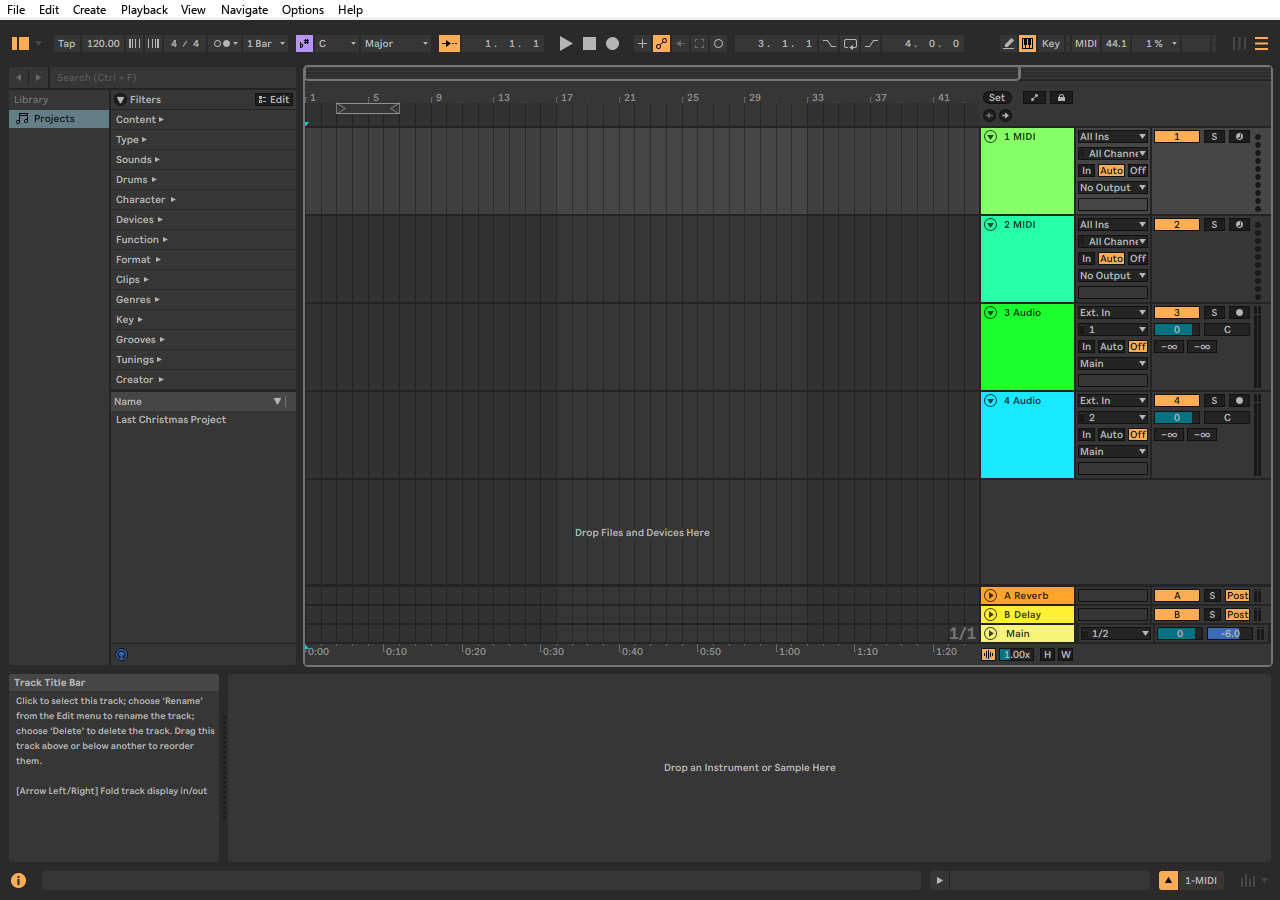
==== ableton-live-12/index.html @ 9e7e79ea "Live 12 viewer: only a clip's title bar selects it; a click in its body places the insert marker LAr" ====
<!doctype html>
<html lang="en">
<head>
  <meta charset="utf-8">
  <meta name="viewport" content="width=device-width, initial-scale=1">
  <title>Untitled - Ableton Live 12 Suite</title>
  <link rel="icon" href="images/live-app-32.png">
  <script src="themes.js?v=e50b40f011"></script>
  <script>
    // Every UI colour comes from Live's own theme file (default: the Live 12 default theme,
    // "Default Dark Neutral Medium"). ?theme=<name> picks another of Live's 18 themes.
    (function () {
      var want = new URLSearchParams(location.search).get('theme');
      var name = want && LIVE_THEMES[want] ? want : 'Default Dark Neutral Medium';
      var t = LIVE_THEMES[name], s = document.documentElement.style;
      for (var k in t) if (typeof t[k] === 'string' && t[k][0] === '#') s.setProperty('--' + k, t[k]);
      window.THEME = t; window.THEME_NAME = name;
    })();
  </script>
  <style>
    /* Vertical metrics are pinned to whole pixels at the sizes used (10px: ascent 9 / descent 3, 9px: 8 / 2,
       18px Light: 17 / 5, Segoe UI 12px: 13 / 3), so every browser and OS puts each baseline on the same pixel row.
       Without this, Windows (DirectWrite) and Linux/macOS round the fonts' 940/260 per-mille metrics differently
       and text shifts by a pixel or more inside its box. */
    @font-face { font-family: "Ableton Sans Small"; src: url(fonts/AbletonSansSmall-Regular.ttf); ascent-override: 90%; descent-override: 30%; line-gap-override: 0%; }
    @font-face { font-family: "Ableton Sans Small"; font-weight: bold; src: url(fonts/AbletonSansSmall-Bold.ttf); ascent-override: 90%; descent-override: 30%; line-gap-override: 0%; }
    @font-face { font-family: "Ableton Sans Small"; font-style: italic; src: url(fonts/AbletonSansSmall-RegularItalic.ttf); ascent-override: 90%; descent-override: 30%; line-gap-override: 0%; }
    @font-face { font-family: "Ableton Sans Small 9"; src: url(fonts/AbletonSansSmall-Regular.ttf); ascent-override: 88.8889%; descent-override: 22.2222%; line-gap-override: 0%; }
    @font-face { font-family: "Ableton Sans Small 9"; font-weight: bold; src: url(fonts/AbletonSansSmall-Bold.ttf); ascent-override: 88.8889%; descent-override: 22.2222%; line-gap-override: 0%; }
    @font-face { font-family: "Ableton Sans Small 9"; font-style: italic; src: url(fonts/AbletonSansSmall-RegularItalic.ttf); ascent-override: 88.8889%; descent-override: 22.2222%; line-gap-override: 0%; }
    @font-face { font-family: "Ableton Sans Light"; src: url(fonts/AbletonSans-Light.ttf); ascent-override: 94.4444%; descent-override: 27.7778%; line-gap-override: 0%; }
    @font-face { font-family: "Segoe UI Live"; src: url(../fonts/segoeui.ttf); ascent-override: 108.3333%; descent-override: 25%; line-gap-override: 0%; }
    :root { --font: "Ableton Sans Small", sans-serif; }
    * { box-sizing: border-box; }
    html { -webkit-text-size-adjust: 100%; text-size-adjust: 100%; }  /* stop iOS enlarging text on its own */
    html, body { margin: 0; height: 100%; overflow: hidden; background: var(--Desktop); color: var(--ControlForeground);
      font: 10px/1 var(--font); user-select: none;
      /* Live draws text with ClearType on Windows, which inks glyphs ~13% heavier than Chromium's greyscale
         antialiasing; a 0.15 px stroke matches the measured ink weight. */
      -webkit-text-stroke: 0.15px currentColor; -webkit-user-select: none; }
    button { font: inherit; color: inherit; }
    .abs { position: absolute; }
    /* icons traced from the reference screenshot (icons.js), drawn as crisp SVG / canvas */
    .ic { position: absolute; left: 0; top: 0; pointer-events: none; }
    svg.ic { shape-rendering: crispEdges; overflow: visible; }

    /* Geometry: measured from a 1920×1041 Live 12 window (Windows, 100% scale, default theme). */
    #app { position: fixed; inset: 0; min-width: 1100px; min-height: 600px;
      --bw: 287px;   /* browser width (drag the gap right of it) */
      --sbw: 100px;  /* browser sidebar width (drag the browser's middle divider) */
      --iw: 210px;   /* Info View width (drag the dotted handle) */
      --dh: 188px;   /* height of the Info/Detail row (drag the gap above it) */ }
    /* No Windows title bar: the page starts at Live's menu bar (layout below is measured with it, so shift up by its 23px) */
    #app { top: -23px; }
    #titlebar { display: none !important; }

    /* ---------- Windows title bar + Live's menu bar ---------- */
    #titlebar { position: absolute; left: 0; right: 0; top: 0; height: 23px; background: #000; color: #fff; font: 12px/23px "Segoe UI Live", "Segoe UI", sans-serif; }
    #titlebar img { position: absolute; left: 3px; top: 4px; width: 15px; height: 15px; }
    #win-title { position: absolute; left: 23px; top: 0; white-space: nowrap; }
    #titlebar .tbb { position: absolute; top: 0; width: 46px; height: 23px; color: #fff; }
    #menubar { position: absolute; left: 0; right: 0; top: 23px; height: 20px; background: #fff; color: #000; font: 12px/18px "Segoe UI Live", "Segoe UI", sans-serif; border-bottom: 1px solid #f0f0f0; box-shadow: inset 0 -2px 0 #f2f2f2; }
    #menubar span { position: absolute; top: 0; }

    /* ---------- Control bar ---------- */
    #controlbar { position: absolute; left: 0; right: 0; top: 43px; height: 45px; }
    #controlbar .grp { position: absolute; top: 0; height: 45px; }
    .cb { position: absolute; top: 15px; height: 17px; padding-top: 1px; background: var(--TransportOffBackground); color: var(--TransportOffForeground); line-height: 17px; white-space: pre; }
    .cb.ghost { background: transparent; }
    .cb.on { background: var(--ChosenDefault); color: var(--ControlOnForeground); }
    .cb.dim { color: var(--ControlOffDisabledForeground); }
    .cb.c { text-align: center; }
    .cb .t { position: absolute; top: 1px; }
    .cb .r { position: absolute; top: 1px; text-align: right; }
    .cb.half { height: 8px; }
    .hit { position: absolute; top: 0; bottom: 0; }
    /* playing: the Play triangle turns ChosenPlay green (Ableton press screenshot 5) */
    #cb-play.playing { color: var(--ChosenPlay); }
    /* hover (measured in Live 12): boxed controls lighten by mixing in 25.7% white; transport icons grow */
    .cb.hv:hover { background: color-mix(in srgb, var(--TransportOffBackground) 74.3%, #fff); }
    .cb.hv.on:hover { background: color-mix(in srgb, var(--ChosenDefault) 74.3%, #fff); }
    /* pressed states read off the running Live (mouse held): the nudge buttons light up like a switched-on button
       (ChosenDefault lightened, ControlOnForeground icon); Play / Stop / Record drop their hover drawing */
    #controlbar [data-info^="Phase Nudge"]:active { background: color-mix(in srgb, var(--ChosenDefault) 74.3%, #fff); color: var(--ControlOnForeground); }
    .cb.ghost:active .hov { display: none; }
    .cb.ghost:active .nhov { display: block; }
    /* hovering the metronome lights only its switch part, not the settings menu's triangle (running Live) */
    .cb.hv[data-info="Metronome"]:has(.hit[data-info="Metronome"]:hover) { background: linear-gradient(to right, color-mix(in srgb, var(--TransportOffBackground) 74.3%, #fff) var(--mw, 28px), var(--TransportOffBackground) var(--mw, 28px)); }
    #cb-scale-btn.hv:hover { background: color-mix(in srgb, var(--ScaleAwareness) 74.3%, #fff); }
    .cb .hov, .cb:hover .nhov { display: none; }
    .cb:hover .hov { display: block; }
    .cb .seg { position: absolute; top: 2px; width: 18px; height: 13px; }
    .cb .seg:hover { background: color-mix(in srgb, var(--TransportOffBackground) 74.3%, #fff); }
    /* fold button hover: the circle's inside lightens (white overlay traced from Live 12) */
    .fold-hit { position: absolute; left: 0; top: 0; width: 18px; height: 17px; color: #fff; }
    .fold-hit .ic { visibility: hidden; }
    .fold-hit:hover .ic { visibility: visible; }
    #cb-scale-btn { background: var(--ScaleAwareness); color: var(--ControlOnForeground); }
    .clickable { cursor: default; }

    /* ---------- Panels ---------- */
    .panel { position: absolute; background: var(--SurfaceBackground); border-radius: 3px; overflow: hidden; }
    #browser { left: 9px; top: 90px; width: var(--bw); bottom: calc(var(--dh) + 47px); }
    #arrangement { left: calc(var(--bw) + 18px); right: 9px; top: 90px; bottom: calc(var(--dh) + 47px); border-radius: 3px; overflow: visible; }
    /* the focused view (last clicked: browser, Arrangement or Detail View) gets a 2 px MainViewFocusIndicator outline */
    .panel.focused { outline: 2px solid var(--MainViewFocusIndicator); overflow: visible; }
    #browser.focused, #detail.focused { overflow: hidden; outline-offset: 0; }
    #insert-cursor { position: absolute; left: 0; width: 1px; display: none; pointer-events: none; z-index: 2;
      animation: insert-pulse 0.6s linear infinite alternate; }
    @keyframes insert-pulse { from { background: var(--RangeDefault); } to { background: #fff; } }
    #info { left: 9px; width: var(--iw); bottom: 38px; height: var(--dh); }
    #detail { left: calc(var(--iw) + 18px); right: 9px; bottom: 38px; height: var(--dh); }
    #splitter { position: absolute; left: calc(var(--iw) + 11px); bottom: calc(var(--dh) - 110px); width: 5px; height: 108px; }
    #splitter i.bar { position: absolute; width: 2px; background: var(--MeterBackground); }
    /* Show/hide states (Control Bar browser toggle, status bar Info View toggle and Device View selector) */
    #app.no-browser #browser { display: none; }
    #app.no-browser #arrangement { left: 9px; }
    #app.no-info #info, #app.no-info #splitter { display: none; }
    #app.no-info #detail { left: 9px; }
    /* hiding the Device View removes the whole bottom row, Info View included (measured in Live 12) */
    #app.no-detail #detail, #app.no-detail #splitter, #app.no-detail #info { display: none; }
    #app.no-detail #browser { bottom: 38px; }
    /* with the Info View hidden, a small 2-bar meter sits in the left margin of the bottom row (Live 12) */
    #info-meter { position: absolute; left: 2px; width: 5px; height: 108px; bottom: calc(38px + (var(--dh) - 108px) / 2); display: none; }
    #info-meter i.bar { position: absolute; width: 2px; background: var(--MeterBackground); }
    #app.no-info:not(.no-detail) #info-meter { display: block; }
    #app.no-detail #arrangement { bottom: 38px; }
    #app.no-detail.no-browser:not(.no-info) #arrangement { bottom: calc(var(--dh) + 47px); }
    #app.no-info.no-detail #browser { bottom: 38px; }
    /* drag handles in the 9 px gaps between panels */
    .grip { position: absolute; z-index: 5; }
    #grip-browser { top: 90px; width: 9px; left: calc(var(--bw) + 9px); bottom: calc(var(--dh) + 47px); cursor: col-resize; }
    #app.no-detail.no-info #grip-browser { bottom: 38px; }
    #app.no-browser #grip-browser { left: 0; }  /* a closed browser is reopened by dragging the Arrangement's left edge */
    /* Live's own cursors (captured from the running Live 12): magnifier over the overview and the bar-number band,
       speaker (scrub) over the lower ruler strip. Resize cursors are the system ones, as in Live. */
    #overview, #ruler-zoom { cursor: url(cursors/zoom.png) 6 6, zoom-in; }
    #ruler-scrub { cursor: url(cursors/scrub.png) 7 8, default; }
    /* the Beat-Time Ruler's hover area starts 5 px below the ruler's top (running Live: rows 81..85 have no text) */
    #ruler-zoom { position: absolute; left: 0; right: 0; top: 5px; height: 17px; }
    #ruler-scrub { position: absolute; left: 0; right: 0; top: 22px; height: 23px; }
    #grip-sidebar { top: 23px; bottom: 0; width: 4px; left: calc(var(--sbw) - 1px); cursor: col-resize; z-index: 5; }

    /* ---------- Browser ---------- */
    #browser .bar { position: absolute; left: 0; right: 0; top: 0; height: 21px; }
    #browser .sep { position: absolute; background: var(--SurfaceArea); }
    #browser .hint { position: absolute; left: 48px; top: 1px; line-height: 21px; color: var(--BrowserBarOverlayHintTextColor); }
    #sidebar { position: absolute; left: 0; top: 23px; width: var(--sbw); bottom: 0; overflow: hidden; }
    .sbrow { position: absolute; left: 0; width: var(--sbw); height: 18px; line-height: 18px; white-space: nowrap; overflow: hidden; }
    .sbrow .l { position: absolute; left: 25px; right: 8px; top: 0; overflow: hidden; }   /* labels are cut at x 100 (running Live: "Current Proje") */
    .sbrow.cat .l { left: 5px; color: var(--TreeRowCategoryForeground); }
    .sbrow.sel { background: var(--StandbySelectionBackground); color: var(--StandbySelectionForeground); }
    .sbrow.dis { color: var(--BrowserDisabledItem); }
    #filters { position: absolute; left: calc(var(--sbw) + 2px); right: 0; top: 23px; }
    #browser.filters-hidden #filters .frow:not(:first-child) { display: none; }
    #browser.filters-hidden #br-namehead { top: 43px !important; }
    #br-ftoggle { cursor: default; }
    /* Filters hidden: the disclosure triangle turns to point right, the same ▼/▶ convention Live uses for track
       fold buttons (images/1.png and the manual's Track Controls figure). Not seen in a reference: unverified. */
    #browser.filters-hidden #br-ftoggle .ic { transform: rotate(-90deg); transform-origin: 7.5px 8.5px; }
    .frow { position: absolute; left: 0; right: 0; height: 19px; line-height: 19px; }
    .frow .l { position: absolute; left: 5px; top: 1px; white-space: nowrap; }
    .frow.line { height: 1px; background: var(--Desktop); }
    #br-edit { position: absolute; right: 3px; top: 3px; width: 38px; height: 13px; background: var(--ControlBackground); box-shadow: inset 0 0 0 1px var(--ControlContrastFrame); line-height: 13px; }
    #br-namehead { position: absolute; left: calc(var(--sbw) + 2px); right: 0; height: 19px; background: var(--TreeColumnHeadBackground); color: var(--TreeColumnHeadForeground); line-height: 19px; }
    #br-list { position: absolute; left: calc(var(--sbw) + 2px); right: 0; top: 344px; bottom: 22px; overflow-x: hidden; overflow-y: auto; }
    #browser.filters-hidden #br-list { top: 62px; }
    .brow { position: relative; height: 19px; line-height: 19px; white-space: nowrap; overflow: hidden; }
    .brow .l { position: absolute; left: 5px; right: 4px; top: 0; overflow: hidden; }
    .brow.sel { background: var(--StandbySelectionBackground); color: var(--StandbySelectionForeground); }
    #br-namehead .bar1 { position: absolute; right: 10px; top: 4px; width: 1px; height: 11px; background: var(--TreeColumnHeadControl); }

    /* ---------- Arrangement ---------- */
    #overview { position: absolute; left: 0; top: 0; }
    #ruler { position: absolute; left: 0; top: 14px; height: 45px; }
    #ruler canvas { position: absolute; left: 0; top: 0; }
    #ruler-side { position: absolute; right: 0; top: 14px; height: 45px; width: 292px; background: var(--SurfaceBackground); }
    #ruler-side .sidesep { position: absolute; left: 0; bottom: 0; width: 1px; height: 0; }
    .pill { position: absolute; height: 13px; border-radius: 6.5px; background: var(--ControlBackground); box-shadow: inset 0 0 0 1px var(--ControlContrastFrame); text-align: center; line-height: 13px; padding-top: 1px; }
    .btn { position: absolute; height: 13px; background: var(--ControlBackground); box-shadow: inset 0 0 0 1px var(--ControlContrastFrame); text-align: center; line-height: 13px; white-space: nowrap; overflow: hidden; }
    .btn > span.abs { top: 1px; }
    /* Solo on: ChosenPreListen (the theme's blue; Live 12 manual "Mixing", GroupTrackSoloButtonHalfColored.png shows solo in blue) */
    .btn.solo.on { background: var(--ChosenPreListen); color: var(--ControlOnForeground); }
    /* while any track is soloed, every switched-on Track Activator shows ControlDisabled with ControlOnDisabledForeground text */
    .btn.act.on.implicit { background: var(--ControlDisabled); color: var(--ControlOnDisabledForeground); }
    .btn.focus { box-shadow: 0 0 0 1px var(--ControlSelectionFrame), inset 0 0 0 1px var(--ControlContrastFrame); }
    .btn.on { background: var(--ChosenDefault); color: var(--ControlOnForeground); }
    .btn.field { background: var(--ControlTextBack); }
    .btn.flat { background: var(--SurfaceBackground); }
    #tracks-wrap { position: absolute; left: 0; right: 0; top: 59px; border-top: 2px solid var(--SurfaceArea); bottom: 21px; display: flex; flex-direction: column; }
    .tscroll { position: relative; overflow-y: auto; overflow-x: hidden; scrollbar-width: none; }
    .tscroll::-webkit-scrollbar { display: none; }
    #tracks { flex: 1; min-height: 0; background: linear-gradient(to right, transparent calc(100% - 292px), var(--SurfaceArea) calc(100% - 292px), var(--SurfaceArea) calc(100% - 290px), transparent calc(100% - 290px)); }
    #pinned { flex: none; }
    .lanes-canvas { position: sticky; top: 0; left: 0; display: block; }
    .rows { position: relative; }
    .trow { position: absolute; left: 0; right: 0; }
    .theader { position: absolute; right: 0; top: 0; width: 292px; background: var(--SurfaceArea); overflow: hidden; }
    .theader .bg { position: absolute; left: 2px; right: 0; top: 0; background: var(--SurfaceBackground); }
    .theader.sel .bg { background: var(--SurfaceHighlight); }
    .theader .name { position: absolute; left: 2px; top: 0; width: 93px; overflow: hidden; }
    .theader .name .tn { position: absolute; left: 24px; top: 3px; height: 13px; line-height: 13px; font-weight: bold; white-space: nowrap; }
    /* a clicked title bar shows SelectionBackground (text/fold in its 26.7% dark) while the Arrangement has focus (Live 12) */
    #arrangement.focused .theader.tsel .name { background: var(--SelectionBackground) !important; color: var(--title-sel-dark) !important; }
    .theader .vsep { position: absolute; top: 0; width: 2px; background: var(--SurfaceArea); }
    .theader .meter { position: absolute; }
    .meter i { position: absolute; width: 3px; background: var(--MeterBackground); }
    .theader .midimeter { position: absolute; width: 8px; }
    #pinned-top { height: 3px; background: var(--SurfaceArea); }

    #songruler { position: absolute; left: 0; right: 0; bottom: 0; height: 21px; }
    #songruler canvas { position: absolute; left: 0; top: 0; }
    #songruler .side { position: absolute; right: 0; top: 0; width: 292px; height: 21px; background: var(--SurfaceBackground); }
    /* the H and W letters sit 1 px lower than the button centre (images/1.png and the running Live: ink y 769..775) */
    #songruler .side [data-info^="Optimize"] { line-height: 15px; }
    /* Live: an 80 x 80 text field (ATextField draw 0x142a699a0: colour index +0x12c = 0x49 GridLabel, blend factor 1.0),
       bold size 18 (16.281 px), alignment flags 0x12 = right + bottom: x = w - textW, y = h - 18, baseline y + 16 */
    #oneone { position: absolute; right: 294px; bottom: 22px; width: 80px; height: 80px; box-sizing: border-box; padding-top: 61.347px; text-align: right; color: var(--GridLabel); font: bold 16.281px "Ableton Sans Small"; line-height: normal; white-space: nowrap; pointer-events: none; }

    /* ---------- Info view / Detail view / status bar ---------- */
    #info .title { position: absolute; left: 0; right: 0; top: 0; height: 17px; background: var(--SurfaceHighlight); line-height: 17px; padding-left: 5px; padding-top: 1px; font-weight: bold; }
    #info .body { position: absolute; font-size: 9px; font-family: "Ableton Sans Small 9", sans-serif; left: 7px; right: 3px; top: 17px; line-height: 15px; padding-top: 3px; white-space: pre; }
    #info .body .li { position: relative; padding-left: 11px; }
    #info .body i.it { font-style: italic; }
    #info .body .li::before { content: ''; position: absolute; left: 2px; top: 6px; width: 3px; height: 3px; background: currentColor; }
    #devices { position: absolute; inset: 0; display: flex; gap: 3px; padding: 3px; overflow-x: auto; overflow-y: hidden; scrollbar-width: thin; scrollbar-color: #555 transparent; }
    #devices .empty { position: absolute; left: 0; right: 0; top: 89px; text-align: center; line-height: 10px; pointer-events: none; }
    .device { flex: none; display: flex; flex-direction: column; background: var(--DetailViewBackground); border-radius: 3px; min-width: 150px; max-width: 620px; }
    .device.off { opacity: .55; }
    .device .dtitle { height: 17px; flex: none; display: flex; align-items: center; gap: 6px; padding: 0 6px; background: var(--SurfaceHighlight); border-radius: 3px 3px 0 0; white-space: nowrap; }
    .device .dot { width: 9px; height: 9px; border-radius: 50%; background: var(--ChosenDefault); flex: none; }
    .device.off .dot { background: var(--ViewControlOff); }
    .device .dname { overflow: hidden; text-overflow: ellipsis; font-weight: bold; }
    .device .dkind { margin-left: auto; color: var(--TextDisabled); padding-left: 8px; }
    .device .dbody { flex: 1; min-height: 0; display: flex; }
    .device .params { display: grid; grid-auto-flow: column; grid-template-rows: repeat(6, 1fr); grid-auto-columns: 92px; gap: 2px 8px; padding: 6px 8px; overflow-x: auto; overflow-y: hidden; scrollbar-width: thin; scrollbar-color: #555 transparent; }
    .device .param { min-width: 0; display: flex; flex-direction: column; justify-content: center; gap: 2px; }
    .device .param .pn { color: var(--TextDisabled); white-space: nowrap; overflow: hidden; text-overflow: ellipsis; }
    .device .param .pv { white-space: nowrap; overflow: hidden; text-overflow: ellipsis; }
    .device .chains { width: 150px; flex: none; border-right: 1px solid var(--SurfaceArea); overflow-y: auto; padding: 4px; scrollbar-width: thin; scrollbar-color: #555 transparent; }
    .device .chain { height: 17px; display: flex; align-items: center; gap: 5px; padding: 0 5px; white-space: nowrap; overflow: hidden; text-overflow: ellipsis; }
    .device .chain.sel { background: var(--SurfaceHighlight); }
    .device .chain i { width: 8px; height: 8px; flex: none; }
    .device .nested { display: flex; gap: 3px; padding: 4px; background: var(--SurfaceArea); overflow-x: auto; scrollbar-width: thin; scrollbar-color: #555 transparent; }
    .device .nested .device { min-width: 130px; }
    .device .macros { display: grid; grid-template-columns: repeat(4, 64px); grid-auto-rows: 38px; gap: 4px; padding: 6px; }
    .device .macro { display: flex; flex-direction: column; align-items: center; justify-content: center; text-align: center; }
    .device .knob { width: 20px; height: 20px; border-radius: 50%; border: 2px solid var(--ControlFillHandle); position: relative; }
    .device .knob::after { content: ""; position: absolute; left: 50%; top: 1px; width: 2px; height: 7px; margin-left: -1px; background: var(--ChosenDefault); transform-origin: 50% 8px; transform: rotate(var(--r, 0deg)); }

    #statusbar { position: absolute; left: 0; right: 0; bottom: 10px; height: 19px; }
    #status-text { position: absolute; left: 42px; right: 359px; top: 0; height: 19px; padding-left: 6px; padding-top: 1px; background: var(--SurfaceBackground); border-radius: 3px; line-height: 19px; white-space: pre; overflow: hidden; text-overflow: ellipsis; }
    #status-text.alert { background: var(--Alert); color: var(--ControlOnForeground); }
    #status-play { position: absolute; right: 130px; top: 0; width: 220px; height: 19px; background: var(--SurfaceBackground); border-radius: 3px; }
    #status-play .div { position: absolute; left: 19px; top: 0; width: 1px; height: 19px; background: var(--SurfaceArea); }
    #status-trk { position: absolute; right: 56px; top: 0; width: 65px; height: 19px; background: var(--SurfaceBackground); border-radius: 3px; overflow: hidden; }
    #status-trk .up { position: absolute; left: 0; top: 0; width: 19px; height: 19px; background: var(--ChosenDefault); color: var(--ControlOnForeground); }
    #status-trk .up .cl { display: none; }
    /* Device View hidden: the selector shows a grey ▶ on SurfaceBackground (press screenshot 5) */
    #status-trk.closed .up { background: var(--SurfaceBackground); color: var(--ControlForeground); }
    #status-trk.closed .up .cl { display: block; }
    #status-trk.closed .up i:first-child { display: none; }
    #status-trk .div { position: absolute; left: 19px; top: 0; width: 1px; height: 19px; background: var(--SurfaceArea); }
    #status-track { position: absolute; left: 20px; right: 0; top: 1px; line-height: 19px; text-align: center; white-space: nowrap; }

    /* ---------- Open / loading overlay ---------- */
    #overlay { position: absolute; inset: 0; display: grid; place-items: center; background: rgba(30,30,30,.55); z-index: 10; }
    #overlay[hidden] { display: none; }
    .dialog { width: min(460px, calc(100vw - 32px)); padding: 22px; background: var(--SurfaceBackground); border: 1px solid var(--SurfaceHighlight); border-radius: 4px; text-align: center; box-shadow: 0 8px 30px rgba(0,0,0,.5); line-height: 1.45; }
    .dialog h1 { margin: 0 0 6px; font-size: 16px; font-weight: bold; }
    .dialog p { margin: 6px 0; }
    .dialog .drop { margin-top: 14px; padding: 26px 12px; border: 1.5px dashed var(--ControlFillHandle); border-radius: 4px; }
    .dialog .drop.over { border-color: var(--ChosenDefault); }
    .dialog .btn2 { display: inline-block; margin-top: 12px; padding: 5px 14px; border-radius: 2px; background: var(--ChosenDefault); color: var(--ControlOnForeground); }
    .dialog .bar { height: 6px; margin-top: 14px; background: var(--ControlBackground); border-radius: 3px; overflow: hidden; }
    .dialog .bar i { display: block; height: 100%; width: 0; background: var(--ChosenDefault); transition: width .15s; }
    .dialog .err { color: var(--Alert); }
    .dialog .list { margin-top: 12px; display: flex; flex-direction: column; gap: 4px; text-align: left; }
    .dialog .list div { padding: 5px 8px; background: var(--ControlBackground); border-radius: 2px; }
    .dialog .list div:hover { background: var(--SurfaceHighlight); }
    #file-input { display: none; }

    /* Small screens (a proper mobile layout comes later): keep the Arrangement, transport and devices usable */
    @media (max-width: 700px) {
      #app { min-width: 0; }
      #browser, #info, #splitter, #status-play, #controlbar .grp:first-child, #controlbar .grp:nth-child(3), #controlbar .grp:last-child { display: none; }
      #cb-center { left: 4px !important; }
      #cb-center > span:nth-child(n+6) { display: none; }
      #arrangement { left: 6px; right: 6px; bottom: 197px; }
      #detail { left: 6px; right: 6px; height: 150px; }
      #status-text { right: 130px; }
    }
  </style>
</head>
<body>
  <div id="app">
    <div id="titlebar"><img src="images/live-app-32.png" alt=""><span id="win-title">Untitled - Ableton Live 12 Suite</span>
      <span class="tbb" style="right:94px" data-ic="tb_min"></span><span class="tbb" style="right:48px" data-ic="tb_max"></span><span class="tbb" style="right:2px" data-ic="tb_close"></span></div>
    <div id="menubar"><span id="menu-file" style="left:7px" title="Open a Live Set (.zip)">File</span><span style="left:39px">Edit</span><span style="left:73px">Create</span><span style="left:121px">Playback</span><span style="left:181px">View</span><span style="left:221px">Navigate</span><span style="left:282px">Options</span><span style="left:338px">Help</span></div>

    <div id="controlbar">
      <div class="grp" style="left:0;width:460px">
        <span data-info="Show/Hide Browser" class="cb ghost" id="cb-browser" data-hit="0 1 0 1" style="left:12px;width:17px;color:var(--ViewControlOn)" data-ic="browserToggle" title="Show/Hide Browser"></span>
        <span data-info="Show/Hide Browser Config Menu" data-hit="-2 1 1 1" class="cb ghost" style="left:31px;width:12px;color:var(--ViewControlOff)" data-ic="ddTriangleDim"></span>
        <span data-info="Tap Tempo" class="cb hv c" style="left:54px;width:26px">Tap</span>
        <span data-info="Tempo" class="cb hv c" id="cb-tempo" style="left:82px;width:42px">120.00</span>
        <span data-info="Phase Nudge Down" class="cb hv" style="left:126px;width:17px" data-ic="nudgeDown"></span>
        <span data-info="Phase Nudge Up" class="cb hv" style="left:145px;width:17px" data-ic="nudgeUp"></span>
        <span class="cb" id="cb-sig" style="left:164px;width:42px"><span class="r" style="right:29px">4</span><i data-ic="sigSlash"></i><span class="t" style="left:29px">4</span></span>
        <span data-info="Metronome" data-hit="0 0 0 0" class="cb hv" style="left:208px;width:39px" data-ic="metronome"><i data-ic="ddTriangle" style="left:25px"></i></span>
        <span data-info="Quantization Menu" data-hit="0 0 0 0" class="cb hv" id="cb-quant-box" style="left:249px;width:45px"><span class="t" id="cb-quant" style="left:4px">1 Bar</span><i data-ic="ddTriangle" style="left:31px"></i></span>
        <span data-info="Scale Mode" class="cb hv" id="cb-scale-btn" style="left:315px;width:17px" data-ic="scaleAware" title="Scale"></span>
        <span data-info="Current Scale Root Note" data-hit="0 0 0 0" class="cb hv" style="left:334px;width:44px"><span class="t" id="cb-root" style="left:4px">C</span><i data-ic="ddTriangle" style="left:30px"></i></span>
        <span data-info="Current Scale Name" data-hit="0 0 0 0" class="cb hv" style="left:380px;width:70px"><span class="t" id="cb-scale" style="left:4px">Major</span><i data-ic="ddTriangle" style="left:56px"></i></span>
      </div>
      <div class="grp" id="cb-center" style="left:calc(50% - 245px);width:560px">
        <span class="cb hv on clickable" id="cb-follow" data-info="Follow" style="left:0;width:21px" data-ic="follow" title="Follow"></span>
        <span data-info="Arrangement Position" data-hit="-1 0 -1 0" class="cb" id="cb-pos-box" style="left:23px;width:82px"><i class="seg" style="left:13px"></i><i class="seg" style="left:37px"></i><i class="seg" style="left:61px"></i><span class="r" id="cb-pos-1" style="right:53px">1</span><span class="t" style="left:32px">.</span><span class="r" id="cb-pos-2" style="right:29px">1</span><span class="t" style="left:56px">.</span><span class="r" id="cb-pos-3" style="right:5px">1</span></span>
        <span class="cb ghost clickable" id="cb-play" data-info="Play Button" data-hit="-1 1 -1 1" style="left:121px;width:21px"  title="Play"><i class="nhov" data-ic="play"></i><i class="hov" data-ic="playHover"></i></span>
        <span class="cb ghost clickable" id="cb-stop" data-info="Stop Button" data-hit="-2 1 -1 1" style="left:143px;width:22px"  title="Stop"><i class="nhov" data-ic="stop"></i><i class="hov" data-ic="stopHover"></i></span>
        <span data-info="Arrangement Record Button" data-hit="-2 1 -1 1" class="cb ghost" style="left:166px;width:22px"  title="Arrangement Record"><i class="nhov" data-ic="record"></i><i class="hov" data-ic="recordHover"></i></span>
        <span data-info="MIDI Arrangement Overdub" class="cb hv" style="left:203px;width:17px" data-ic="overdub" title="MIDI Arrangement Overdub"></span>
        <span data-info="Automation Arm" class="cb hv on" style="left:222px;width:17px" data-ic="automationArm" title="Automation Arm"></span>
        <span data-info="Re-Enable Automation" class="cb dim" style="left:241px;width:17px" data-ic="backToArr" title="Back to Arrangement"></span>
        <span data-info="Capture MIDI" class="cb dim" style="left:260px;width:17px" data-ic="captureMidi" title="Capture MIDI"></span>
        <span data-info="Session Record Button" class="cb hv" style="left:279px;width:17px" data-ic="sessionRec" title="Session Record"></span>
        <span data-info="Loop Start/Punch-In Point" data-hit="-1 0 -1 0" class="cb" id="cb-ls-box" style="left:317px;width:82px"><i class="seg" style="left:13px"></i><i class="seg" style="left:37px"></i><i class="seg" style="left:61px"></i><span class="r" id="cb-ls-1" style="right:53px">3</span><span class="t" style="left:32px">.</span><span class="r" id="cb-ls-2" style="right:29px">1</span><span class="t" style="left:56px">.</span><span class="r" id="cb-ls-3" style="right:5px">1</span></span>
        <span data-info="Punch-In Switch" class="cb hv" style="left:401px;width:21px" data-ic="punchIn" title="Punch-In"></span>
        <span class="cb hv clickable" id="cb-loop" data-info="Loop Switch" style="left:424px;width:21px" data-ic="loop" title="Loop Switch"></span>
        <span data-info="Punch-Out Switch" class="cb hv" style="left:447px;width:21px" data-ic="punchOut" title="Punch-Out"></span>
        <span data-info="Loop/Punch-Region Length" data-hit="-1 0 -1 0" class="cb" id="cb-ll-box" style="left:470px;width:82px"><i class="seg" style="left:13px"></i><i class="seg" style="left:37px"></i><i class="seg" style="left:61px"></i><span class="r" id="cb-ll-1" style="right:53px">4</span><span class="t" style="left:32px">.</span><span class="r" id="cb-ll-2" style="right:29px">0</span><span class="t" style="left:56px">.</span><span class="r" id="cb-ll-3" style="right:5px">0</span></span>
      </div>
      <div class="grp" style="right:0;width:316px">
        <span data-info="Draw Mode Switch" class="cb hv" style="left:0;width:17px" data-ic="draw" title="Draw Mode"></span>
        <span data-info="Computer MIDI Keyboard" class="cb hv on" style="left:19px;width:17px" data-ic="keyboard" title="Computer MIDI Keyboard"></span>
        <span data-info="Key Map Mode Switch" class="cb hv c" style="left:38px;width:26px">Key</span>
        <span data-info="Key/MIDI In Indicator" data-hit="0 0 0 0" class="cb half" style="left:66px;width:8px"></span><span data-info="Key/MIDI Out Indicator" data-hit="0 0 0 0" class="cb half" style="left:66px;width:8px;top:24px"></span>
        <span data-info="MIDI Map Mode Switch" class="cb hv c" style="left:76px;width:28px">MIDI</span>
        <span data-info="Sample Rate" class="cb hv c" id="cb-sr" style="left:106px;width:48px">44.1 kHz</span>
        <span data-info="CPU Load Meter" class="cb" style="left:156px;width:56px"><span class="t" id="cb-cpu" style="left:14px">1 %</span><i data-ic="ddTriangle" style="left:42px"></i></span>
        <span data-info="Overload Indicator" class="cb" style="left:214px;width:28px"></span>
        <span data-info="MIDI Track In Indicator" data-hit="0 0 0 0" class="cb half" style="left:244px;width:8px"></span><span data-info="MIDI Track Out Indicator" data-hit="0 0 0 0" class="cb half" style="left:244px;width:8px;top:24px"></span>
      </div>

      <div class="grp" id="cb-views" style="left:calc(100% - 62px);width:62px">
        <span data-info="Session View Selector" data-hit="-13 1 0 1" class="cb ghost" style="left:0;width:30px;color:var(--ViewControlOff)" data-ic="bars3"></span>
        <span data-info="Arrangement View Selector" data-hit="-1 1 -2 1" class="cb ghost" style="left:34px;width:20px;color:var(--ViewControlOn)" data-ic="hamburger"></span>
      </div>
    </div>

    <div class="panel" id="browser" data-info="Browser Content Pane">
      <div class="bar" data-info="">
        <span class="abs" data-info="Browse Back" data-hit="3 2 2 1" style="left:3px;top:2px;width:14px;height:18px;color:var(--ControlOffDisabledForeground)" data-ic="br_back"></span>
        <span class="sep" data-info="" style="left:19px;top:3px;width:1px;height:15px"></span>
        <span class="abs" data-info="Browse Forward" data-hit="1 2 2 1" style="left:21px;top:2px;width:16px;height:18px;color:var(--ControlOffDisabledForeground)" data-ic="br_fwd"></span>
        <span class="sep" data-info="" style="left:39px;top:0;width:2px;height:23px"></span>
        <span class="hint">Search (Ctrl + F)</span>
      </div>
      <span class="sep" data-info="" style="left:0;right:0;top:21px;height:2px"></span>
      <span class="sep" data-info="" style="left:var(--sbw);top:23px;width:2px;bottom:0"></span>
      <div id="sidebar" data-info="Browser Sidebar"></div>
      <div id="filters"></div>
      <div id="br-namehead" data-info="Browser Content Pane" style="top:325px"><span class="abs" style="left:3px;top:1px">Name</span><i data-ic="br_nameTri" style="left:auto;right:24px;top:3px"></i><span class="bar1"></span><span class="hit" data-info="Assigned Colors" data-hit="0 0 0 0" style="right:11px;width:25px"></span></div>
      <div id="br-list" data-info="Browser Content Pane"></div>
      <span class="sep" style="left:calc(var(--sbw) + 2px);right:0;bottom:21px;height:1px"></span>
      <span class="abs" data-info="Browser File Preview" data-hit="-1 -2 -1 0" style="left:calc(var(--sbw) + 4px);bottom:3px;width:17px;height:17px" data-ic="br_preview"></span>
      <span class="abs" data-info="Preview Tab" style="left:calc(var(--sbw) + 23px);right:4px;bottom:3px;height:15px"></span>
      <span class="grip" id="grip-sidebar" data-info="" data-hit="-1 0 -1 0" title="Drag to change the sidebar width"></span>
    </div>

    <div class="panel focused" id="arrangement">
      <canvas id="overview" data-info="Clip Overview/Zooming Hot Spot"></canvas>
      <div id="ruler"><canvas id="ruler-canvas"></canvas><span id="ruler-zoom" data-info="Beat-Time Ruler"></span><span id="ruler-scrub" data-info="Scrub Area"></span></div>
      <div id="ruler-side">
        <span class="pill" data-info="Set/Delete Locator" data-hit="-5 1 1 1" style="left:4px;top:10px;width:29px">Set</span>
        <span class="btn" data-info="Automation Mode" style="left:44px;top:10px;width:23px" data-ic="rs_expand"></span>
        <span class="btn" data-info="Lock Envelopes" style="left:71px;top:10px;width:23px" data-ic="rs_lock"></span>
        <span class="abs" data-info="" style="left:3px;top:27px;width:32px;height:16px"><i id="loc-prev" data-ic="rs_prevOff" style="left:0"></i><i id="loc-next" data-ic="rs_nextOn" style="left:0"></i><span class="hit" data-info="Previous Locator" data-hit="0 0 0 -1" style="left:6px;width:9px"></span><span class="hit" data-info="Next Locator" data-hit="0 0 0 -1" style="left:16px;width:15px"></span></span>
      </div>
      <div id="tracks-wrap">
        <div id="tracks" class="tscroll"><canvas class="lanes-canvas" id="lanes-canvas" data-info="Main Lane"></canvas><div class="rows" id="rows"></div></div>
        <div id="pinned" class="tscroll"><canvas class="lanes-canvas" id="pinned-canvas"></canvas><div class="rows" id="pinned-rows"></div></div>
      </div>
      <div id="songruler"><canvas id="song-canvas" data-info="Time Ruler"></canvas>
        <div class="side">
          <span class="btn on" data-info="Waveform Vertical Zoom" style="left:2px;top:4px;width:15px" data-ic="sr_wave"></span>
          <span class="btn field" data-info="Waveform Vertical Zoom Level" style="left:20px;top:4px;width:35px;overflow:hidden"><i id="zoom-fill" style="position:absolute;left:1px;top:1px;bottom:1px;width:10px;background:var(--RangeEditField)"></i><span id="zoom-label" style="position:relative;top:1px">1.00x</span></span>
          <span class="btn" data-info="Optimize Arrangement Height" style="left:61px;top:4px;width:15px">H</span>
          <span class="btn" data-info="Optimize Arrangement Width" style="left:79px;top:4px;width:15px">W</span>
        </div>
      </div>
      <span id="oneone"></span>
      <span id="insert-cursor"></span>

      <div id="overlay">
        <div class="dialog" id="dialog"></div>
      </div>
    </div>

    <div class="panel" id="info" data-info="Info View"><div class="title" id="info-title">Track Title Bar</div><div class="body" id="info-body"></div></div>
    <span id="splitter"></span>
    <div class="panel" id="detail"><div id="devices"><div class="empty">Drop an Instrument or Sample Here</div></div></div>

    <span id="info-meter"></span>
    <span class="grip" id="grip-browser"></span>
    <div id="statusbar" data-info="">
      <span class="abs" id="st-info" data-info="Show/Hide Info View" data-hit="-1 -1 -1 -1" style="left:9px;top:0;width:19px;height:19px;color:var(--ViewControlOn)" data-ic="st_info" title="Show/Hide Info View"></span>
      <span id="status-text" data-info="Status Bar" data-hit="0 2 0 2"></span>
      <span id="status-play" data-info="Clip View Selector" data-hit="-20 2 0 2"><span class="abs" data-info="Clip View Toggle" data-hit="0 0 0 0" style="left:0;top:0;width:19px;height:19px" data-ic="st_play"></span><span class="div" data-info=""></span></span>
      <span id="status-trk" data-info="Device View Selector" data-hit="-20 2 0 2"><span class="up" data-info="Device View Toggle" data-hit="0 0 0 0" title="Show/Hide Device View"><i data-ic="st_up"></i><i class="cl" data-ic="st_play"></i></span><span class="div" data-info=""></span><span id="status-track"></span></span>
      <span class="abs" data-info="" style="right:5px;top:0;width:45px;height:19px;color:var(--ViewControlOff)" data-ic="st_meter"><span class="hit" data-info="Mixer View Toggle" data-hit="0 -1 0 -1" style="left:9px;width:18px"></span><span class="hit" data-info="Show/Hide Mixer Config Menu" data-hit="0 -1 0 -1" style="left:29px;width:11px"></span></span>
    </div>
  </div>
  <input type="file" id="file-input" accept=".zip,application/zip">

  <script src="icons.js?v=95a18c4612"></script>
  <script src="icons-live.js?v=74d8017091"></script>
  <script src="device-thumbs.js?v=e259c2f009"></script>
  <script src="icons-hidpi.js?v=d00d666705"></script>
  <script src="vendor/fflate.js?v=da51e00555"></script>
  <script src="livetext.js?v=5c77060691"></script>
  <script src="viewer.js?v=14d30b2b1a"></script>
</body>
</html>
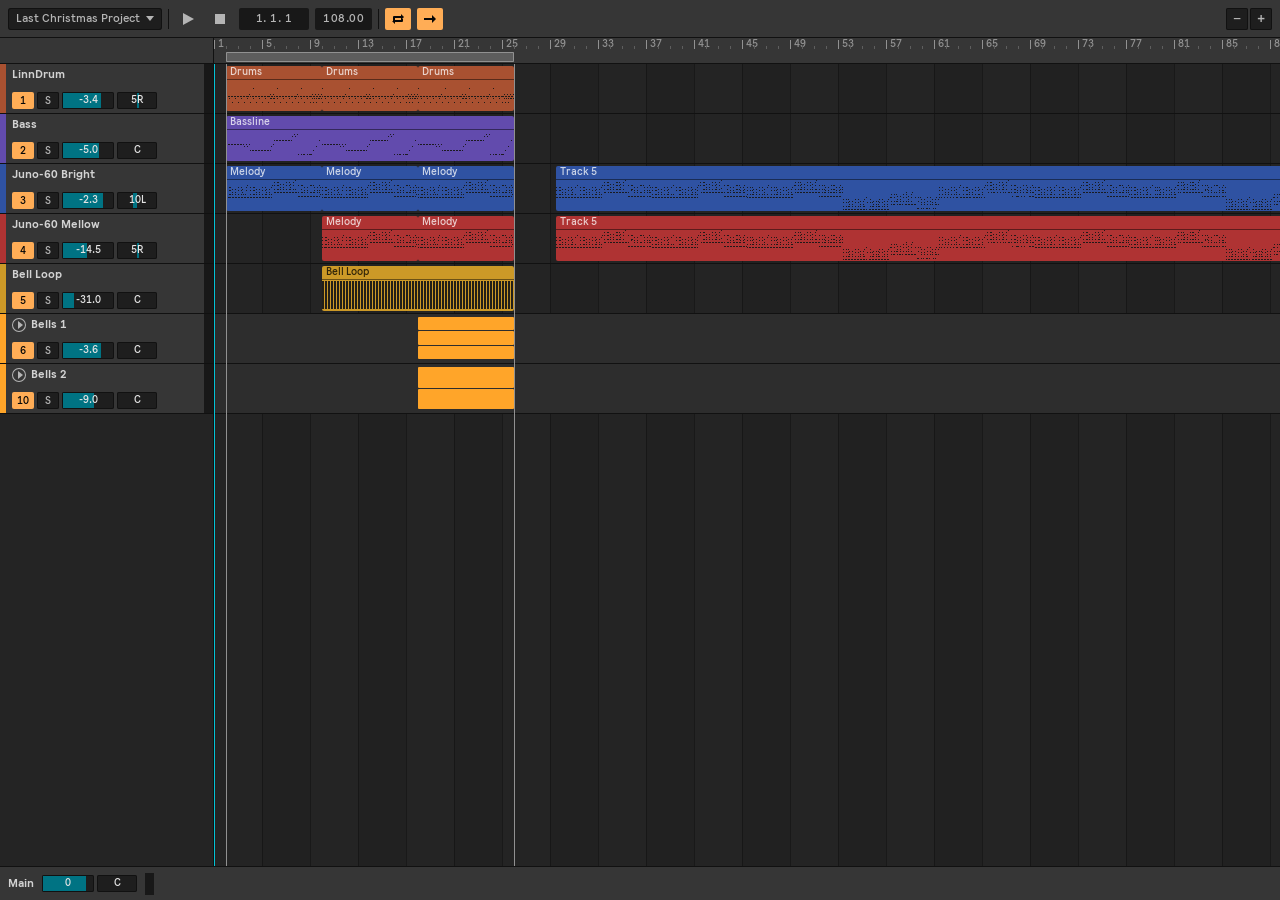
==== commit c7ebe10c: "Live 12: a new player built from scratch, now the Ableton Live 12 page A view of its own in Live's d" ====
--- a/ableton-live-12/index.html
+++ b/ableton-live-12/index.html
@@ -1,424 +1,44 @@
 <!doctype html>
 <html lang="en">
 <head>
-  <meta charset="utf-8">
-  <meta name="viewport" content="width=device-width, initial-scale=1">
-  <title>Untitled - Ableton Live 12 Suite</title>
-  <link rel="icon" href="images/live-app-32.png">
-  <script src="themes.js?v=e50b40f011"></script>
-  <script>
-    // Every UI colour comes from Live's own theme file (default: the Live 12 default theme,
-    // "Default Dark Neutral Medium"). ?theme=<name> picks another of Live's 18 themes.
-    (function () {
-      var want = new URLSearchParams(location.search).get('theme');
-      var name = want && LIVE_THEMES[want] ? want : 'Default Dark Neutral Medium';
-      var t = LIVE_THEMES[name], s = document.documentElement.style;
-      for (var k in t) if (typeof t[k] === 'string' && t[k][0] === '#') s.setProperty('--' + k, t[k]);
-      window.THEME = t; window.THEME_NAME = name;
-    })();
-  </script>
-  <style>
-    /* Vertical metrics are pinned to whole pixels at the sizes used (10px: ascent 9 / descent 3, 9px: 8 / 2,
-       18px Light: 17 / 5, Segoe UI 12px: 13 / 3), so every browser and OS puts each baseline on the same pixel row.
-       Without this, Windows (DirectWrite) and Linux/macOS round the fonts' 940/260 per-mille metrics differently
-       and text shifts by a pixel or more inside its box. */
-    @font-face { font-family: "Ableton Sans Small"; src: url(fonts/AbletonSansSmall-Regular.ttf); ascent-override: 90%; descent-override: 30%; line-gap-override: 0%; }
-    @font-face { font-family: "Ableton Sans Small"; font-weight: bold; src: url(fonts/AbletonSansSmall-Bold.ttf); ascent-override: 90%; descent-override: 30%; line-gap-override: 0%; }
-    @font-face { font-family: "Ableton Sans Small"; font-style: italic; src: url(fonts/AbletonSansSmall-RegularItalic.ttf); ascent-override: 90%; descent-override: 30%; line-gap-override: 0%; }
-    @font-face { font-family: "Ableton Sans Small 9"; src: url(fonts/AbletonSansSmall-Regular.ttf); ascent-override: 88.8889%; descent-override: 22.2222%; line-gap-override: 0%; }
-    @font-face { font-family: "Ableton Sans Small 9"; font-weight: bold; src: url(fonts/AbletonSansSmall-Bold.ttf); ascent-override: 88.8889%; descent-override: 22.2222%; line-gap-override: 0%; }
-    @font-face { font-family: "Ableton Sans Small 9"; font-style: italic; src: url(fonts/AbletonSansSmall-RegularItalic.ttf); ascent-override: 88.8889%; descent-override: 22.2222%; line-gap-override: 0%; }
-    @font-face { font-family: "Ableton Sans Light"; src: url(fonts/AbletonSans-Light.ttf); ascent-override: 94.4444%; descent-override: 27.7778%; line-gap-override: 0%; }
-    @font-face { font-family: "Segoe UI Live"; src: url(../fonts/segoeui.ttf); ascent-override: 108.3333%; descent-override: 25%; line-gap-override: 0%; }
-    :root { --font: "Ableton Sans Small", sans-serif; }
-    * { box-sizing: border-box; }
-    html { -webkit-text-size-adjust: 100%; text-size-adjust: 100%; }  /* stop iOS enlarging text on its own */
-    html, body { margin: 0; height: 100%; overflow: hidden; background: var(--Desktop); color: var(--ControlForeground);
-      font: 10px/1 var(--font); user-select: none;
-      /* Live draws text with ClearType on Windows, which inks glyphs ~13% heavier than Chromium's greyscale
-         antialiasing; a 0.15 px stroke matches the measured ink weight. */
-      -webkit-text-stroke: 0.15px currentColor; -webkit-user-select: none; }
-    button { font: inherit; color: inherit; }
-    .abs { position: absolute; }
-    /* icons traced from the reference screenshot (icons.js), drawn as crisp SVG / canvas */
-    .ic { position: absolute; left: 0; top: 0; pointer-events: none; }
-    svg.ic { shape-rendering: crispEdges; overflow: visible; }
-
-    /* Geometry: measured from a 1920×1041 Live 12 window (Windows, 100% scale, default theme). */
-    #app { position: fixed; inset: 0; min-width: 1100px; min-height: 600px;
-      --bw: 287px;   /* browser width (drag the gap right of it) */
-      --sbw: 100px;  /* browser sidebar width (drag the browser's middle divider) */
-      --iw: 210px;   /* Info View width (drag the dotted handle) */
-      --dh: 188px;   /* height of the Info/Detail row (drag the gap above it) */ }
-    /* No Windows title bar: the page starts at Live's menu bar (layout below is measured with it, so shift up by its 23px) */
-    #app { top: -23px; }
-    #titlebar { display: none !important; }
-
-    /* ---------- Windows title bar + Live's menu bar ---------- */
-    #titlebar { position: absolute; left: 0; right: 0; top: 0; height: 23px; background: #000; color: #fff; font: 12px/23px "Segoe UI Live", "Segoe UI", sans-serif; }
-    #titlebar img { position: absolute; left: 3px; top: 4px; width: 15px; height: 15px; }
-    #win-title { position: absolute; left: 23px; top: 0; white-space: nowrap; }
-    #titlebar .tbb { position: absolute; top: 0; width: 46px; height: 23px; color: #fff; }
-    #menubar { position: absolute; left: 0; right: 0; top: 23px; height: 20px; background: #fff; color: #000; font: 12px/18px "Segoe UI Live", "Segoe UI", sans-serif; border-bottom: 1px solid #f0f0f0; box-shadow: inset 0 -2px 0 #f2f2f2; }
-    #menubar span { position: absolute; top: 0; }
-
-    /* ---------- Control bar ---------- */
-    #controlbar { position: absolute; left: 0; right: 0; top: 43px; height: 45px; }
-    #controlbar .grp { position: absolute; top: 0; height: 45px; }
-    .cb { position: absolute; top: 15px; height: 17px; padding-top: 1px; background: var(--TransportOffBackground); color: var(--TransportOffForeground); line-height: 17px; white-space: pre; }
-    .cb.ghost { background: transparent; }
-    .cb.on { background: var(--ChosenDefault); color: var(--ControlOnForeground); }
-    .cb.dim { color: var(--ControlOffDisabledForeground); }
-    .cb.c { text-align: center; }
-    .cb .t { position: absolute; top: 1px; }
-    .cb .r { position: absolute; top: 1px; text-align: right; }
-    .cb.half { height: 8px; }
-    .hit { position: absolute; top: 0; bottom: 0; }
-    /* playing: the Play triangle turns ChosenPlay green (Ableton press screenshot 5) */
-    #cb-play.playing { color: var(--ChosenPlay); }
-    /* hover (measured in Live 12): boxed controls lighten by mixing in 25.7% white; transport icons grow */
-    .cb.hv:hover { background: color-mix(in srgb, var(--TransportOffBackground) 74.3%, #fff); }
-    .cb.hv.on:hover { background: color-mix(in srgb, var(--ChosenDefault) 74.3%, #fff); }
-    /* pressed states read off the running Live (mouse held): the nudge buttons light up like a switched-on button
-       (ChosenDefault lightened, ControlOnForeground icon); Play / Stop / Record drop their hover drawing */
-    #controlbar [data-info^="Phase Nudge"]:active { background: color-mix(in srgb, var(--ChosenDefault) 74.3%, #fff); color: var(--ControlOnForeground); }
-    .cb.ghost:active .hov { display: none; }
-    .cb.ghost:active .nhov { display: block; }
-    /* hovering the metronome lights only its switch part, not the settings menu's triangle (running Live) */
-    .cb.hv[data-info="Metronome"]:has(.hit[data-info="Metronome"]:hover) { background: linear-gradient(to right, color-mix(in srgb, var(--TransportOffBackground) 74.3%, #fff) var(--mw, 28px), var(--TransportOffBackground) var(--mw, 28px)); }
-    #cb-scale-btn.hv:hover { background: color-mix(in srgb, var(--ScaleAwareness) 74.3%, #fff); }
-    .cb .hov, .cb:hover .nhov { display: none; }
-    .cb:hover .hov { display: block; }
-    .cb .seg { position: absolute; top: 2px; width: 18px; height: 13px; }
-    .cb .seg:hover { background: color-mix(in srgb, var(--TransportOffBackground) 74.3%, #fff); }
-    /* fold button hover: the circle's inside lightens (white overlay traced from Live 12) */
-    .fold-hit { position: absolute; left: 0; top: 0; width: 18px; height: 17px; color: #fff; }
-    .fold-hit .ic { visibility: hidden; }
-    .fold-hit:hover .ic { visibility: visible; }
-    #cb-scale-btn { background: var(--ScaleAwareness); color: var(--ControlOnForeground); }
-    .clickable { cursor: default; }
-
-    /* ---------- Panels ---------- */
-    .panel { position: absolute; background: var(--SurfaceBackground); border-radius: 3px; overflow: hidden; }
-    #browser { left: 9px; top: 90px; width: var(--bw); bottom: calc(var(--dh) + 47px); }
-    #arrangement { left: calc(var(--bw) + 18px); right: 9px; top: 90px; bottom: calc(var(--dh) + 47px); border-radius: 3px; overflow: visible; }
-    /* the focused view (last clicked: browser, Arrangement or Detail View) gets a 2 px MainViewFocusIndicator outline */
-    .panel.focused { outline: 2px solid var(--MainViewFocusIndicator); overflow: visible; }
-    #browser.focused, #detail.focused { overflow: hidden; outline-offset: 0; }
-    #insert-cursor { position: absolute; left: 0; width: 1px; display: none; pointer-events: none; z-index: 2;
-      animation: insert-pulse 0.6s linear infinite alternate; }
-    @keyframes insert-pulse { from { background: var(--RangeDefault); } to { background: #fff; } }
-    #info { left: 9px; width: var(--iw); bottom: 38px; height: var(--dh); }
-    #detail { left: calc(var(--iw) + 18px); right: 9px; bottom: 38px; height: var(--dh); }
-    #splitter { position: absolute; left: calc(var(--iw) + 11px); bottom: calc(var(--dh) - 110px); width: 5px; height: 108px; }
-    #splitter i.bar { position: absolute; width: 2px; background: var(--MeterBackground); }
-    /* Show/hide states (Control Bar browser toggle, status bar Info View toggle and Device View selector) */
-    #app.no-browser #browser { display: none; }
-    #app.no-browser #arrangement { left: 9px; }
-    #app.no-info #info, #app.no-info #splitter { display: none; }
-    #app.no-info #detail { left: 9px; }
-    /* hiding the Device View removes the whole bottom row, Info View included (measured in Live 12) */
-    #app.no-detail #detail, #app.no-detail #splitter, #app.no-detail #info { display: none; }
-    #app.no-detail #browser { bottom: 38px; }
-    /* with the Info View hidden, a small 2-bar meter sits in the left margin of the bottom row (Live 12) */
-    #info-meter { position: absolute; left: 2px; width: 5px; height: 108px; bottom: calc(38px + (var(--dh) - 108px) / 2); display: none; }
-    #info-meter i.bar { position: absolute; width: 2px; background: var(--MeterBackground); }
-    #app.no-info:not(.no-detail) #info-meter { display: block; }
-    #app.no-detail #arrangement { bottom: 38px; }
-    #app.no-detail.no-browser:not(.no-info) #arrangement { bottom: calc(var(--dh) + 47px); }
-    #app.no-info.no-detail #browser { bottom: 38px; }
-    /* drag handles in the 9 px gaps between panels */
-    .grip { position: absolute; z-index: 5; }
-    #grip-browser { top: 90px; width: 9px; left: calc(var(--bw) + 9px); bottom: calc(var(--dh) + 47px); cursor: col-resize; }
-    #app.no-detail.no-info #grip-browser { bottom: 38px; }
-    #app.no-browser #grip-browser { left: 0; }  /* a closed browser is reopened by dragging the Arrangement's left edge */
-    /* Live's own cursors (captured from the running Live 12): magnifier over the overview and the bar-number band,
-       speaker (scrub) over the lower ruler strip. Resize cursors are the system ones, as in Live. */
-    #overview, #ruler-zoom { cursor: url(cursors/zoom.png) 6 6, zoom-in; }
-    #ruler-scrub { cursor: url(cursors/scrub.png) 7 8, default; }
-    /* the Beat-Time Ruler's hover area starts 5 px below the ruler's top (running Live: rows 81..85 have no text) */
-    #ruler-zoom { position: absolute; left: 0; right: 0; top: 5px; height: 17px; }
-    #ruler-scrub { position: absolute; left: 0; right: 0; top: 22px; height: 23px; }
-    #grip-sidebar { top: 23px; bottom: 0; width: 4px; left: calc(var(--sbw) - 1px); cursor: col-resize; z-index: 5; }
-
-    /* ---------- Browser ---------- */
-    #browser .bar { position: absolute; left: 0; right: 0; top: 0; height: 21px; }
-    #browser .sep { position: absolute; background: var(--SurfaceArea); }
-    #browser .hint { position: absolute; left: 48px; top: 1px; line-height: 21px; color: var(--BrowserBarOverlayHintTextColor); }
-    #sidebar { position: absolute; left: 0; top: 23px; width: var(--sbw); bottom: 0; overflow: hidden; }
-    .sbrow { position: absolute; left: 0; width: var(--sbw); height: 18px; line-height: 18px; white-space: nowrap; overflow: hidden; }
-    .sbrow .l { position: absolute; left: 25px; right: 8px; top: 0; overflow: hidden; }   /* labels are cut at x 100 (running Live: "Current Proje") */
-    .sbrow.cat .l { left: 5px; color: var(--TreeRowCategoryForeground); }
-    .sbrow.sel { background: var(--StandbySelectionBackground); color: var(--StandbySelectionForeground); }
-    .sbrow.dis { color: var(--BrowserDisabledItem); }
-    #filters { position: absolute; left: calc(var(--sbw) + 2px); right: 0; top: 23px; }
-    #browser.filters-hidden #filters .frow:not(:first-child) { display: none; }
-    #browser.filters-hidden #br-namehead { top: 43px !important; }
-    #br-ftoggle { cursor: default; }
-    /* Filters hidden: the disclosure triangle turns to point right, the same ▼/▶ convention Live uses for track
-       fold buttons (images/1.png and the manual's Track Controls figure). Not seen in a reference: unverified. */
-    #browser.filters-hidden #br-ftoggle .ic { transform: rotate(-90deg); transform-origin: 7.5px 8.5px; }
-    .frow { position: absolute; left: 0; right: 0; height: 19px; line-height: 19px; }
-    .frow .l { position: absolute; left: 5px; top: 1px; white-space: nowrap; }
-    .frow.line { height: 1px; background: var(--Desktop); }
-    #br-edit { position: absolute; right: 3px; top: 3px; width: 38px; height: 13px; background: var(--ControlBackground); box-shadow: inset 0 0 0 1px var(--ControlContrastFrame); line-height: 13px; }
-    #br-namehead { position: absolute; left: calc(var(--sbw) + 2px); right: 0; height: 19px; background: var(--TreeColumnHeadBackground); color: var(--TreeColumnHeadForeground); line-height: 19px; }
-    #br-list { position: absolute; left: calc(var(--sbw) + 2px); right: 0; top: 344px; bottom: 22px; overflow-x: hidden; overflow-y: auto; }
-    #browser.filters-hidden #br-list { top: 62px; }
-    .brow { position: relative; height: 19px; line-height: 19px; white-space: nowrap; overflow: hidden; }
-    .brow .l { position: absolute; left: 5px; right: 4px; top: 0; overflow: hidden; }
-    .brow.sel { background: var(--StandbySelectionBackground); color: var(--StandbySelectionForeground); }
-    #br-namehead .bar1 { position: absolute; right: 10px; top: 4px; width: 1px; height: 11px; background: var(--TreeColumnHeadControl); }
-
-    /* ---------- Arrangement ---------- */
-    #overview { position: absolute; left: 0; top: 0; }
-    #ruler { position: absolute; left: 0; top: 14px; height: 45px; }
-    #ruler canvas { position: absolute; left: 0; top: 0; }
-    #ruler-side { position: absolute; right: 0; top: 14px; height: 45px; width: 292px; background: var(--SurfaceBackground); }
-    #ruler-side .sidesep { position: absolute; left: 0; bottom: 0; width: 1px; height: 0; }
-    .pill { position: absolute; height: 13px; border-radius: 6.5px; background: var(--ControlBackground); box-shadow: inset 0 0 0 1px var(--ControlContrastFrame); text-align: center; line-height: 13px; padding-top: 1px; }
-    .btn { position: absolute; height: 13px; background: var(--ControlBackground); box-shadow: inset 0 0 0 1px var(--ControlContrastFrame); text-align: center; line-height: 13px; white-space: nowrap; overflow: hidden; }
-    .btn > span.abs { top: 1px; }
-    /* Solo on: ChosenPreListen (the theme's blue; Live 12 manual "Mixing", GroupTrackSoloButtonHalfColored.png shows solo in blue) */
-    .btn.solo.on { background: var(--ChosenPreListen); color: var(--ControlOnForeground); }
-    /* while any track is soloed, every switched-on Track Activator shows ControlDisabled with ControlOnDisabledForeground text */
-    .btn.act.on.implicit { background: var(--ControlDisabled); color: var(--ControlOnDisabledForeground); }
-    .btn.focus { box-shadow: 0 0 0 1px var(--ControlSelectionFrame), inset 0 0 0 1px var(--ControlContrastFrame); }
-    .btn.on { background: var(--ChosenDefault); color: var(--ControlOnForeground); }
-    .btn.field { background: var(--ControlTextBack); }
-    .btn.flat { background: var(--SurfaceBackground); }
-    #tracks-wrap { position: absolute; left: 0; right: 0; top: 59px; border-top: 2px solid var(--SurfaceArea); bottom: 21px; display: flex; flex-direction: column; }
-    .tscroll { position: relative; overflow-y: auto; overflow-x: hidden; scrollbar-width: none; }
-    .tscroll::-webkit-scrollbar { display: none; }
-    #tracks { flex: 1; min-height: 0; background: linear-gradient(to right, transparent calc(100% - 292px), var(--SurfaceArea) calc(100% - 292px), var(--SurfaceArea) calc(100% - 290px), transparent calc(100% - 290px)); }
-    #pinned { flex: none; }
-    .lanes-canvas { position: sticky; top: 0; left: 0; display: block; }
-    .rows { position: relative; }
-    .trow { position: absolute; left: 0; right: 0; }
-    .theader { position: absolute; right: 0; top: 0; width: 292px; background: var(--SurfaceArea); overflow: hidden; }
-    .theader .bg { position: absolute; left: 2px; right: 0; top: 0; background: var(--SurfaceBackground); }
-    .theader.sel .bg { background: var(--SurfaceHighlight); }
-    .theader .name { position: absolute; left: 2px; top: 0; width: 93px; overflow: hidden; }
-    .theader .name .tn { position: absolute; left: 24px; top: 3px; height: 13px; line-height: 13px; font-weight: bold; white-space: nowrap; }
-    /* a clicked title bar shows SelectionBackground (text/fold in its 26.7% dark) while the Arrangement has focus (Live 12) */
-    #arrangement.focused .theader.tsel .name { background: var(--SelectionBackground) !important; color: var(--title-sel-dark) !important; }
-    .theader .vsep { position: absolute; top: 0; width: 2px; background: var(--SurfaceArea); }
-    .theader .meter { position: absolute; }
-    .meter i { position: absolute; width: 3px; background: var(--MeterBackground); }
-    .theader .midimeter { position: absolute; width: 8px; }
-    #pinned-top { height: 3px; background: var(--SurfaceArea); }
-
-    #songruler { position: absolute; left: 0; right: 0; bottom: 0; height: 21px; }
-    #songruler canvas { position: absolute; left: 0; top: 0; }
-    #songruler .side { position: absolute; right: 0; top: 0; width: 292px; height: 21px; background: var(--SurfaceBackground); }
-    /* the H and W letters sit 1 px lower than the button centre (images/1.png and the running Live: ink y 769..775) */
-    #songruler .side [data-info^="Optimize"] { line-height: 15px; }
-    /* Live: an 80 x 80 text field (ATextField draw 0x142a699a0: colour index +0x12c = 0x49 GridLabel, blend factor 1.0),
-       bold size 18 (16.281 px), alignment flags 0x12 = right + bottom: x = w - textW, y = h - 18, baseline y + 16 */
-    #oneone { position: absolute; right: 294px; bottom: 22px; width: 80px; height: 80px; box-sizing: border-box; padding-top: 61.347px; text-align: right; color: var(--GridLabel); font: bold 16.281px "Ableton Sans Small"; line-height: normal; white-space: nowrap; pointer-events: none; }
-
-    /* ---------- Info view / Detail view / status bar ---------- */
-    #info .title { position: absolute; left: 0; right: 0; top: 0; height: 17px; background: var(--SurfaceHighlight); line-height: 17px; padding-left: 5px; padding-top: 1px; font-weight: bold; }
-    #info .body { position: absolute; font-size: 9px; font-family: "Ableton Sans Small 9", sans-serif; left: 7px; right: 3px; top: 17px; line-height: 15px; padding-top: 3px; white-space: pre; }
-    #info .body .li { position: relative; padding-left: 11px; }
-    #info .body i.it { font-style: italic; }
-    #info .body .li::before { content: ''; position: absolute; left: 2px; top: 6px; width: 3px; height: 3px; background: currentColor; }
-    #devices { position: absolute; inset: 0; display: flex; gap: 3px; padding: 3px; overflow-x: auto; overflow-y: hidden; scrollbar-width: thin; scrollbar-color: #555 transparent; }
-    #devices .empty { position: absolute; left: 0; right: 0; top: 89px; text-align: center; line-height: 10px; pointer-events: none; }
-    .device { flex: none; display: flex; flex-direction: column; background: var(--DetailViewBackground); border-radius: 3px; min-width: 150px; max-width: 620px; }
-    .device.off { opacity: .55; }
-    .device .dtitle { height: 17px; flex: none; display: flex; align-items: center; gap: 6px; padding: 0 6px; background: var(--SurfaceHighlight); border-radius: 3px 3px 0 0; white-space: nowrap; }
-    .device .dot { width: 9px; height: 9px; border-radius: 50%; background: var(--ChosenDefault); flex: none; }
-    .device.off .dot { background: var(--ViewControlOff); }
-    .device .dname { overflow: hidden; text-overflow: ellipsis; font-weight: bold; }
-    .device .dkind { margin-left: auto; color: var(--TextDisabled); padding-left: 8px; }
-    .device .dbody { flex: 1; min-height: 0; display: flex; }
-    .device .params { display: grid; grid-auto-flow: column; grid-template-rows: repeat(6, 1fr); grid-auto-columns: 92px; gap: 2px 8px; padding: 6px 8px; overflow-x: auto; overflow-y: hidden; scrollbar-width: thin; scrollbar-color: #555 transparent; }
-    .device .param { min-width: 0; display: flex; flex-direction: column; justify-content: center; gap: 2px; }
-    .device .param .pn { color: var(--TextDisabled); white-space: nowrap; overflow: hidden; text-overflow: ellipsis; }
-    .device .param .pv { white-space: nowrap; overflow: hidden; text-overflow: ellipsis; }
-    .device .chains { width: 150px; flex: none; border-right: 1px solid var(--SurfaceArea); overflow-y: auto; padding: 4px; scrollbar-width: thin; scrollbar-color: #555 transparent; }
-    .device .chain { height: 17px; display: flex; align-items: center; gap: 5px; padding: 0 5px; white-space: nowrap; overflow: hidden; text-overflow: ellipsis; }
-    .device .chain.sel { background: var(--SurfaceHighlight); }
-    .device .chain i { width: 8px; height: 8px; flex: none; }
-    .device .nested { display: flex; gap: 3px; padding: 4px; background: var(--SurfaceArea); overflow-x: auto; scrollbar-width: thin; scrollbar-color: #555 transparent; }
-    .device .nested .device { min-width: 130px; }
-    .device .macros { display: grid; grid-template-columns: repeat(4, 64px); grid-auto-rows: 38px; gap: 4px; padding: 6px; }
-    .device .macro { display: flex; flex-direction: column; align-items: center; justify-content: center; text-align: center; }
-    .device .knob { width: 20px; height: 20px; border-radius: 50%; border: 2px solid var(--ControlFillHandle); position: relative; }
-    .device .knob::after { content: ""; position: absolute; left: 50%; top: 1px; width: 2px; height: 7px; margin-left: -1px; background: var(--ChosenDefault); transform-origin: 50% 8px; transform: rotate(var(--r, 0deg)); }
-
-    #statusbar { position: absolute; left: 0; right: 0; bottom: 10px; height: 19px; }
-    #status-text { position: absolute; left: 42px; right: 359px; top: 0; height: 19px; padding-left: 6px; padding-top: 1px; background: var(--SurfaceBackground); border-radius: 3px; line-height: 19px; white-space: pre; overflow: hidden; text-overflow: ellipsis; }
-    #status-text.alert { background: var(--Alert); color: var(--ControlOnForeground); }
-    #status-play { position: absolute; right: 130px; top: 0; width: 220px; height: 19px; background: var(--SurfaceBackground); border-radius: 3px; }
-    #status-play .div { position: absolute; left: 19px; top: 0; width: 1px; height: 19px; background: var(--SurfaceArea); }
-    #status-trk { position: absolute; right: 56px; top: 0; width: 65px; height: 19px; background: var(--SurfaceBackground); border-radius: 3px; overflow: hidden; }
-    #status-trk .up { position: absolute; left: 0; top: 0; width: 19px; height: 19px; background: var(--ChosenDefault); color: var(--ControlOnForeground); }
-    #status-trk .up .cl { display: none; }
-    /* Device View hidden: the selector shows a grey ▶ on SurfaceBackground (press screenshot 5) */
-    #status-trk.closed .up { background: var(--SurfaceBackground); color: var(--ControlForeground); }
-    #status-trk.closed .up .cl { display: block; }
-    #status-trk.closed .up i:first-child { display: none; }
-    #status-trk .div { position: absolute; left: 19px; top: 0; width: 1px; height: 19px; background: var(--SurfaceArea); }
-    #status-track { position: absolute; left: 20px; right: 0; top: 1px; line-height: 19px; text-align: center; white-space: nowrap; }
-
-    /* ---------- Open / loading overlay ---------- */
-    #overlay { position: absolute; inset: 0; display: grid; place-items: center; background: rgba(30,30,30,.55); z-index: 10; }
-    #overlay[hidden] { display: none; }
-    .dialog { width: min(460px, calc(100vw - 32px)); padding: 22px; background: var(--SurfaceBackground); border: 1px solid var(--SurfaceHighlight); border-radius: 4px; text-align: center; box-shadow: 0 8px 30px rgba(0,0,0,.5); line-height: 1.45; }
-    .dialog h1 { margin: 0 0 6px; font-size: 16px; font-weight: bold; }
-    .dialog p { margin: 6px 0; }
-    .dialog .drop { margin-top: 14px; padding: 26px 12px; border: 1.5px dashed var(--ControlFillHandle); border-radius: 4px; }
-    .dialog .drop.over { border-color: var(--ChosenDefault); }
-    .dialog .btn2 { display: inline-block; margin-top: 12px; padding: 5px 14px; border-radius: 2px; background: var(--ChosenDefault); color: var(--ControlOnForeground); }
-    .dialog .bar { height: 6px; margin-top: 14px; background: var(--ControlBackground); border-radius: 3px; overflow: hidden; }
-    .dialog .bar i { display: block; height: 100%; width: 0; background: var(--ChosenDefault); transition: width .15s; }
-    .dialog .err { color: var(--Alert); }
-    .dialog .list { margin-top: 12px; display: flex; flex-direction: column; gap: 4px; text-align: left; }
-    .dialog .list div { padding: 5px 8px; background: var(--ControlBackground); border-radius: 2px; }
-    .dialog .list div:hover { background: var(--SurfaceHighlight); }
-    #file-input { display: none; }
-
-    /* Small screens (a proper mobile layout comes later): keep the Arrangement, transport and devices usable */
-    @media (max-width: 700px) {
-      #app { min-width: 0; }
-      #browser, #info, #splitter, #status-play, #controlbar .grp:first-child, #controlbar .grp:nth-child(3), #controlbar .grp:last-child { display: none; }
-      #cb-center { left: 4px !important; }
-      #cb-center > span:nth-child(n+6) { display: none; }
-      #arrangement { left: 6px; right: 6px; bottom: 197px; }
-      #detail { left: 6px; right: 6px; height: 150px; }
-      #status-text { right: 130px; }
-    }
-  </style>
+<meta charset="utf-8">
+<meta name="viewport" content="width=device-width, initial-scale=1, viewport-fit=cover">
+<title>Ableton Live 12</title>
+<link rel="icon" href="images/live-app-32.png">
+<link rel="stylesheet" href="player/player.css?v=63f9d5ca">
 </head>
 <body>
-  <div id="app">
-    <div id="titlebar"><img src="images/live-app-32.png" alt=""><span id="win-title">Untitled - Ableton Live 12 Suite</span>
-      <span class="tbb" style="right:94px" data-ic="tb_min"></span><span class="tbb" style="right:48px" data-ic="tb_max"></span><span class="tbb" style="right:2px" data-ic="tb_close"></span></div>
-    <div id="menubar"><span id="menu-file" style="left:7px" title="Open a Live Set (.zip)">File</span><span style="left:39px">Edit</span><span style="left:73px">Create</span><span style="left:121px">Playback</span><span style="left:181px">View</span><span style="left:221px">Navigate</span><span style="left:282px">Options</span><span style="left:338px">Help</span></div>
-
-    <div id="controlbar">
-      <div class="grp" style="left:0;width:460px">
-        <span data-info="Show/Hide Browser" class="cb ghost" id="cb-browser" data-hit="0 1 0 1" style="left:12px;width:17px;color:var(--ViewControlOn)" data-ic="browserToggle" title="Show/Hide Browser"></span>
-        <span data-info="Show/Hide Browser Config Menu" data-hit="-2 1 1 1" class="cb ghost" style="left:31px;width:12px;color:var(--ViewControlOff)" data-ic="ddTriangleDim"></span>
-        <span data-info="Tap Tempo" class="cb hv c" style="left:54px;width:26px">Tap</span>
-        <span data-info="Tempo" class="cb hv c" id="cb-tempo" style="left:82px;width:42px">120.00</span>
-        <span data-info="Phase Nudge Down" class="cb hv" style="left:126px;width:17px" data-ic="nudgeDown"></span>
-        <span data-info="Phase Nudge Up" class="cb hv" style="left:145px;width:17px" data-ic="nudgeUp"></span>
-        <span class="cb" id="cb-sig" style="left:164px;width:42px"><span class="r" style="right:29px">4</span><i data-ic="sigSlash"></i><span class="t" style="left:29px">4</span></span>
-        <span data-info="Metronome" data-hit="0 0 0 0" class="cb hv" style="left:208px;width:39px" data-ic="metronome"><i data-ic="ddTriangle" style="left:25px"></i></span>
-        <span data-info="Quantization Menu" data-hit="0 0 0 0" class="cb hv" id="cb-quant-box" style="left:249px;width:45px"><span class="t" id="cb-quant" style="left:4px">1 Bar</span><i data-ic="ddTriangle" style="left:31px"></i></span>
-        <span data-info="Scale Mode" class="cb hv" id="cb-scale-btn" style="left:315px;width:17px" data-ic="scaleAware" title="Scale"></span>
-        <span data-info="Current Scale Root Note" data-hit="0 0 0 0" class="cb hv" style="left:334px;width:44px"><span class="t" id="cb-root" style="left:4px">C</span><i data-ic="ddTriangle" style="left:30px"></i></span>
-        <span data-info="Current Scale Name" data-hit="0 0 0 0" class="cb hv" style="left:380px;width:70px"><span class="t" id="cb-scale" style="left:4px">Major</span><i data-ic="ddTriangle" style="left:56px"></i></span>
-      </div>
-      <div class="grp" id="cb-center" style="left:calc(50% - 245px);width:560px">
-        <span class="cb hv on clickable" id="cb-follow" data-info="Follow" style="left:0;width:21px" data-ic="follow" title="Follow"></span>
-        <span data-info="Arrangement Position" data-hit="-1 0 -1 0" class="cb" id="cb-pos-box" style="left:23px;width:82px"><i class="seg" style="left:13px"></i><i class="seg" style="left:37px"></i><i class="seg" style="left:61px"></i><span class="r" id="cb-pos-1" style="right:53px">1</span><span class="t" style="left:32px">.</span><span class="r" id="cb-pos-2" style="right:29px">1</span><span class="t" style="left:56px">.</span><span class="r" id="cb-pos-3" style="right:5px">1</span></span>
-        <span class="cb ghost clickable" id="cb-play" data-info="Play Button" data-hit="-1 1 -1 1" style="left:121px;width:21px"  title="Play"><i class="nhov" data-ic="play"></i><i class="hov" data-ic="playHover"></i></span>
-        <span class="cb ghost clickable" id="cb-stop" data-info="Stop Button" data-hit="-2 1 -1 1" style="left:143px;width:22px"  title="Stop"><i class="nhov" data-ic="stop"></i><i class="hov" data-ic="stopHover"></i></span>
-        <span data-info="Arrangement Record Button" data-hit="-2 1 -1 1" class="cb ghost" style="left:166px;width:22px"  title="Arrangement Record"><i class="nhov" data-ic="record"></i><i class="hov" data-ic="recordHover"></i></span>
-        <span data-info="MIDI Arrangement Overdub" class="cb hv" style="left:203px;width:17px" data-ic="overdub" title="MIDI Arrangement Overdub"></span>
-        <span data-info="Automation Arm" class="cb hv on" style="left:222px;width:17px" data-ic="automationArm" title="Automation Arm"></span>
-        <span data-info="Re-Enable Automation" class="cb dim" style="left:241px;width:17px" data-ic="backToArr" title="Back to Arrangement"></span>
-        <span data-info="Capture MIDI" class="cb dim" style="left:260px;width:17px" data-ic="captureMidi" title="Capture MIDI"></span>
-        <span data-info="Session Record Button" class="cb hv" style="left:279px;width:17px" data-ic="sessionRec" title="Session Record"></span>
-        <span data-info="Loop Start/Punch-In Point" data-hit="-1 0 -1 0" class="cb" id="cb-ls-box" style="left:317px;width:82px"><i class="seg" style="left:13px"></i><i class="seg" style="left:37px"></i><i class="seg" style="left:61px"></i><span class="r" id="cb-ls-1" style="right:53px">3</span><span class="t" style="left:32px">.</span><span class="r" id="cb-ls-2" style="right:29px">1</span><span class="t" style="left:56px">.</span><span class="r" id="cb-ls-3" style="right:5px">1</span></span>
-        <span data-info="Punch-In Switch" class="cb hv" style="left:401px;width:21px" data-ic="punchIn" title="Punch-In"></span>
-        <span class="cb hv clickable" id="cb-loop" data-info="Loop Switch" style="left:424px;width:21px" data-ic="loop" title="Loop Switch"></span>
-        <span data-info="Punch-Out Switch" class="cb hv" style="left:447px;width:21px" data-ic="punchOut" title="Punch-Out"></span>
-        <span data-info="Loop/Punch-Region Length" data-hit="-1 0 -1 0" class="cb" id="cb-ll-box" style="left:470px;width:82px"><i class="seg" style="left:13px"></i><i class="seg" style="left:37px"></i><i class="seg" style="left:61px"></i><span class="r" id="cb-ll-1" style="right:53px">4</span><span class="t" style="left:32px">.</span><span class="r" id="cb-ll-2" style="right:29px">0</span><span class="t" style="left:56px">.</span><span class="r" id="cb-ll-3" style="right:5px">0</span></span>
-      </div>
-      <div class="grp" style="right:0;width:316px">
-        <span data-info="Draw Mode Switch" class="cb hv" style="left:0;width:17px" data-ic="draw" title="Draw Mode"></span>
-        <span data-info="Computer MIDI Keyboard" class="cb hv on" style="left:19px;width:17px" data-ic="keyboard" title="Computer MIDI Keyboard"></span>
-        <span data-info="Key Map Mode Switch" class="cb hv c" style="left:38px;width:26px">Key</span>
-        <span data-info="Key/MIDI In Indicator" data-hit="0 0 0 0" class="cb half" style="left:66px;width:8px"></span><span data-info="Key/MIDI Out Indicator" data-hit="0 0 0 0" class="cb half" style="left:66px;width:8px;top:24px"></span>
-        <span data-info="MIDI Map Mode Switch" class="cb hv c" style="left:76px;width:28px">MIDI</span>
-        <span data-info="Sample Rate" class="cb hv c" id="cb-sr" style="left:106px;width:48px">44.1 kHz</span>
-        <span data-info="CPU Load Meter" class="cb" style="left:156px;width:56px"><span class="t" id="cb-cpu" style="left:14px">1 %</span><i data-ic="ddTriangle" style="left:42px"></i></span>
-        <span data-info="Overload Indicator" class="cb" style="left:214px;width:28px"></span>
-        <span data-info="MIDI Track In Indicator" data-hit="0 0 0 0" class="cb half" style="left:244px;width:8px"></span><span data-info="MIDI Track Out Indicator" data-hit="0 0 0 0" class="cb half" style="left:244px;width:8px;top:24px"></span>
-      </div>
-
-      <div class="grp" id="cb-views" style="left:calc(100% - 62px);width:62px">
-        <span data-info="Session View Selector" data-hit="-13 1 0 1" class="cb ghost" style="left:0;width:30px;color:var(--ViewControlOff)" data-ic="bars3"></span>
-        <span data-info="Arrangement View Selector" data-hit="-1 1 -2 1" class="cb ghost" style="left:34px;width:20px;color:var(--ViewControlOn)" data-ic="hamburger"></span>
-      </div>
+<div id="app">
+  <header id="bar">
+    <button id="proj" class="pill" title="Projects"><span id="proj-name">Projects</span><i class="tri"></i></button>
+    <div id="proj-menu" hidden></div>
+    <span class="sep"></span>
+    <button id="play" class="tbtn" title="Play (Space)" aria-label="Play"><svg viewBox="0 0 14 14"><path d="M2 1l11 6-11 6z"/></svg></button>
+    <button id="stop" class="tbtn" title="Stop" aria-label="Stop"><svg viewBox="0 0 14 14"><path d="M2 2h10v10H2z"/></svg></button>
+    <span class="lcd" id="pos">1. 1. 1</span>
+    <span class="lcd" id="tempo">120.00</span>
+    <span class="sep"></span>
+    <button id="loop" class="tog" title="Loop" aria-label="Loop"><svg viewBox="0 0 14 14"><path d="M3 4h7V2l3 3-3 3V6H4v3H2V5a1 1 0 0 1 1-1zm8 6H4v2l-3-3 3-3v2h6V5h2v4a1 1 0 0 1-1 1z"/></svg></button>
+    <button id="follow" class="tog on" title="Follow" aria-label="Follow"><svg viewBox="0 0 14 14"><path d="M1 6h8V3l4 4-4 4V8H1z"/></svg></button>
+    <span id="zoom"><button id="zout" title="Zoom out" aria-label="Zoom out">&minus;</button><button id="zin" title="Zoom in" aria-label="Zoom in">+</button></span>
+    <div id="load"><i></i></div>
+    <div id="msg" hidden></div>
+  </header>
+  <main id="scroller">
+    <div id="content">
+      <div id="rulerrow"><div class="corner"></div><div id="ruler"><div id="brace"><i class="h l"></i><i class="h r"></i></div></div></div>
+      <div id="grid"></div>
+      <div id="rows"></div>
+      <div id="below"><div class="corner"></div></div>
+      <div class="loopline" id="ll0"></div><div class="loopline" id="ll1"></div>
+      <div id="insert"></div><div id="playhead"></div>
     </div>
-
-    <div class="panel" id="browser" data-info="Browser Content Pane">
-      <div class="bar" data-info="">
-        <span class="abs" data-info="Browse Back" data-hit="3 2 2 1" style="left:3px;top:2px;width:14px;height:18px;color:var(--ControlOffDisabledForeground)" data-ic="br_back"></span>
-        <span class="sep" data-info="" style="left:19px;top:3px;width:1px;height:15px"></span>
-        <span class="abs" data-info="Browse Forward" data-hit="1 2 2 1" style="left:21px;top:2px;width:16px;height:18px;color:var(--ControlOffDisabledForeground)" data-ic="br_fwd"></span>
-        <span class="sep" data-info="" style="left:39px;top:0;width:2px;height:23px"></span>
-        <span class="hint">Search (Ctrl + F)</span>
-      </div>
-      <span class="sep" data-info="" style="left:0;right:0;top:21px;height:2px"></span>
-      <span class="sep" data-info="" style="left:var(--sbw);top:23px;width:2px;bottom:0"></span>
-      <div id="sidebar" data-info="Browser Sidebar"></div>
-      <div id="filters"></div>
-      <div id="br-namehead" data-info="Browser Content Pane" style="top:325px"><span class="abs" style="left:3px;top:1px">Name</span><i data-ic="br_nameTri" style="left:auto;right:24px;top:3px"></i><span class="bar1"></span><span class="hit" data-info="Assigned Colors" data-hit="0 0 0 0" style="right:11px;width:25px"></span></div>
-      <div id="br-list" data-info="Browser Content Pane"></div>
-      <span class="sep" style="left:calc(var(--sbw) + 2px);right:0;bottom:21px;height:1px"></span>
-      <span class="abs" data-info="Browser File Preview" data-hit="-1 -2 -1 0" style="left:calc(var(--sbw) + 4px);bottom:3px;width:17px;height:17px" data-ic="br_preview"></span>
-      <span class="abs" data-info="Preview Tab" style="left:calc(var(--sbw) + 23px);right:4px;bottom:3px;height:15px"></span>
-      <span class="grip" id="grip-sidebar" data-info="" data-hit="-1 0 -1 0" title="Drag to change the sidebar width"></span>
-    </div>
-
-    <div class="panel focused" id="arrangement">
-      <canvas id="overview" data-info="Clip Overview/Zooming Hot Spot"></canvas>
-      <div id="ruler"><canvas id="ruler-canvas"></canvas><span id="ruler-zoom" data-info="Beat-Time Ruler"></span><span id="ruler-scrub" data-info="Scrub Area"></span></div>
-      <div id="ruler-side">
-        <span class="pill" data-info="Set/Delete Locator" data-hit="-5 1 1 1" style="left:4px;top:10px;width:29px">Set</span>
-        <span class="btn" data-info="Automation Mode" style="left:44px;top:10px;width:23px" data-ic="rs_expand"></span>
-        <span class="btn" data-info="Lock Envelopes" style="left:71px;top:10px;width:23px" data-ic="rs_lock"></span>
-        <span class="abs" data-info="" style="left:3px;top:27px;width:32px;height:16px"><i id="loc-prev" data-ic="rs_prevOff" style="left:0"></i><i id="loc-next" data-ic="rs_nextOn" style="left:0"></i><span class="hit" data-info="Previous Locator" data-hit="0 0 0 -1" style="left:6px;width:9px"></span><span class="hit" data-info="Next Locator" data-hit="0 0 0 -1" style="left:16px;width:15px"></span></span>
-      </div>
-      <div id="tracks-wrap">
-        <div id="tracks" class="tscroll"><canvas class="lanes-canvas" id="lanes-canvas" data-info="Main Lane"></canvas><div class="rows" id="rows"></div></div>
-        <div id="pinned" class="tscroll"><canvas class="lanes-canvas" id="pinned-canvas"></canvas><div class="rows" id="pinned-rows"></div></div>
-      </div>
-      <div id="songruler"><canvas id="song-canvas" data-info="Time Ruler"></canvas>
-        <div class="side">
-          <span class="btn on" data-info="Waveform Vertical Zoom" style="left:2px;top:4px;width:15px" data-ic="sr_wave"></span>
-          <span class="btn field" data-info="Waveform Vertical Zoom Level" style="left:20px;top:4px;width:35px;overflow:hidden"><i id="zoom-fill" style="position:absolute;left:1px;top:1px;bottom:1px;width:10px;background:var(--RangeEditField)"></i><span id="zoom-label" style="position:relative;top:1px">1.00x</span></span>
-          <span class="btn" data-info="Optimize Arrangement Height" style="left:61px;top:4px;width:15px">H</span>
-          <span class="btn" data-info="Optimize Arrangement Width" style="left:79px;top:4px;width:15px">W</span>
-        </div>
-      </div>
-      <span id="oneone"></span>
-      <span id="insert-cursor"></span>
-
-      <div id="overlay">
-        <div class="dialog" id="dialog"></div>
-      </div>
-    </div>
-
-    <div class="panel" id="info" data-info="Info View"><div class="title" id="info-title">Track Title Bar</div><div class="body" id="info-body"></div></div>
-    <span id="splitter"></span>
-    <div class="panel" id="detail"><div id="devices"><div class="empty">Drop an Instrument or Sample Here</div></div></div>
-
-    <span id="info-meter"></span>
-    <span class="grip" id="grip-browser"></span>
-    <div id="statusbar" data-info="">
-      <span class="abs" id="st-info" data-info="Show/Hide Info View" data-hit="-1 -1 -1 -1" style="left:9px;top:0;width:19px;height:19px;color:var(--ViewControlOn)" data-ic="st_info" title="Show/Hide Info View"></span>
-      <span id="status-text" data-info="Status Bar" data-hit="0 2 0 2"></span>
-      <span id="status-play" data-info="Clip View Selector" data-hit="-20 2 0 2"><span class="abs" data-info="Clip View Toggle" data-hit="0 0 0 0" style="left:0;top:0;width:19px;height:19px" data-ic="st_play"></span><span class="div" data-info=""></span></span>
-      <span id="status-trk" data-info="Device View Selector" data-hit="-20 2 0 2"><span class="up" data-info="Device View Toggle" data-hit="0 0 0 0" title="Show/Hide Device View"><i data-ic="st_up"></i><i class="cl" data-ic="st_play"></i></span><span class="div" data-info=""></span><span id="status-track"></span></span>
-      <span class="abs" data-info="" style="right:5px;top:0;width:45px;height:19px;color:var(--ViewControlOff)" data-ic="st_meter"><span class="hit" data-info="Mixer View Toggle" data-hit="0 -1 0 -1" style="left:9px;width:18px"></span><span class="hit" data-info="Show/Hide Mixer Config Menu" data-hit="0 -1 0 -1" style="left:29px;width:11px"></span></span>
-    </div>
-  </div>
-  <input type="file" id="file-input" accept=".zip,application/zip">
-
-  <script src="icons.js?v=95a18c4612"></script>
-  <script src="icons-live.js?v=74d8017091"></script>
-  <script src="device-thumbs.js?v=e259c2f009"></script>
-  <script src="icons-hidpi.js?v=d00d666705"></script>
-  <script src="vendor/fflate.js?v=da51e00555"></script>
-  <script src="livetext.js?v=5c77060691"></script>
-  <script src="viewer.js?v=14d30b2b1a"></script>
+  </main>
+  <footer id="master"></footer>
+</div>
+<script src="vendor/fflate.js?v=d85498a4"></script>
+<script src="player/core.js?v=d296d6bf"></script>
+<script src="player/meter.js?v=dac5cd04"></script>
+<script src="player/player.js?v=e83a5b65"></script>
 </body>
 </html>
--- a/ableton-live-12/player/player.css
+++ b/ableton-live-12/player/player.css
@@ -0,0 +1,129 @@
+/* Live 12 player: a view of its own in Live's design language - Ableton Sans, the Default Dark Neutral Medium theme
+   colours, flat panels, small type - with only the controls needed to listen to a project. Everything that moves with
+   scrolling is a real element inside the scrolling area, so it moves together on every device. */
+@font-face { font-family: 'Ableton Sans Small'; src: url('../fonts/AbletonSansSmall-Regular.ttf') format('truetype'); font-weight: 400; }
+@font-face { font-family: 'Ableton Sans Small'; src: url('../fonts/AbletonSansSmall-Bold.ttf') format('truetype'); font-weight: 700; }
+@font-face { font-family: 'Ableton Sans Light'; src: url('../fonts/AbletonSans-Light.ttf') format('truetype'); font-weight: 300; }
+
+:root {
+  --desktop: #2a2a2a; --area: #242424; --surface: #363636; --highlight: #464646; --control: #1e1e1e;
+  --fg: #b5b5b5; --fg-on: #070707; --dim: #757575; --frame: #111111;
+  --orange: #ffad56; --cyan: #03c3d5; --field: #007383; --blue: #3c6ab6; --alert: #e76942; --play: #00d38d;
+  --loop: #919191; --meter-bg: #181818; --lcd: #181818;
+  --head-w: 214px; --row-h: 50px; --bar-h: 38px; --ruler-h: 26px;
+  color-scheme: dark;
+}
+* { box-sizing: border-box; }
+html, body { margin: 0; height: 100%; background: var(--desktop); color: var(--fg); overflow: hidden;
+  font: 11px/1.2 'Ableton Sans Small', system-ui, sans-serif; -webkit-text-size-adjust: 100%; }
+button { font: inherit; color: inherit; background: none; border: 0; padding: 0; cursor: pointer; }
+#app { position: fixed; inset: 0; display: flex; flex-direction: column; touch-action: manipulation;
+  -webkit-user-select: none; user-select: none; -webkit-touch-callout: none;
+  padding: 0 env(safe-area-inset-right) env(safe-area-inset-bottom) env(safe-area-inset-left); background: var(--surface); }
+
+/* ---------- top bar ---------- */
+#bar { flex: none; height: calc(var(--bar-h) + env(safe-area-inset-top)); display: flex; align-items: center; gap: 6px; padding: env(safe-area-inset-top) 8px 0;
+  background: var(--surface); border-bottom: 1px solid var(--frame); position: relative; z-index: 10; }
+.pill { height: 22px; display: inline-flex; align-items: center; gap: 6px; padding: 0 8px; border-radius: 3px;
+  background: var(--control); box-shadow: inset 0 0 0 1px var(--frame); white-space: nowrap; }
+#proj { min-width: 0; max-width: 34vw; }
+#proj-name { overflow: hidden; text-overflow: ellipsis; }
+.tri { width: 0; height: 0; border-left: 4px solid transparent; border-right: 4px solid transparent; border-top: 5px solid var(--fg); flex: none; }
+#proj-menu { position: absolute; left: 8px; top: calc(100% - 2px); min-width: 220px; padding: 3px 0; border-radius: 3px;
+  background: var(--control); box-shadow: 0 0 0 1px var(--frame), 0 6px 18px #000a; }
+#proj-menu div { padding: 6px 12px; white-space: nowrap; }
+#proj-menu div:hover, #proj-menu div.on { background: var(--orange); color: var(--fg-on); }
+.tbtn, .tog { width: 26px; height: 22px; display: inline-flex; align-items: center; justify-content: center; border-radius: 2px; }
+.tbtn svg, .tog svg { width: 14px; height: 14px; fill: currentColor; }
+.tbtn:hover, .tog:hover { background: var(--highlight); }
+#play.on { color: var(--play); }
+.tog { color: var(--fg); background: var(--control); box-shadow: inset 0 0 0 1px var(--frame); }
+.tog.on { background: var(--orange); color: var(--fg-on); box-shadow: none; }
+.tog.on.paused { background: var(--alert); }
+.lcd { height: 22px; display: inline-flex; align-items: center; justify-content: center; padding: 0 8px; border-radius: 2px;
+  background: var(--lcd); color: var(--fg); font-variant-numeric: tabular-nums; letter-spacing: .5px; white-space: nowrap; }
+#pos { min-width: 70px; }
+#tempo { min-width: 54px; }
+.sep { width: 1px; height: 20px; background: var(--frame); flex: none; }
+#zoom { display: inline-flex; gap: 2px; margin-left: auto; }
+#zoom button { width: 22px; height: 22px; border-radius: 2px; background: var(--control); box-shadow: inset 0 0 0 1px var(--frame); font-size: 14px; line-height: 1; }
+#load { position: absolute; left: 0; right: 0; bottom: -1px; height: 2px; background: transparent; pointer-events: none; }
+#load i { display: block; height: 100%; width: 0; background: var(--orange); transition: width .2s; }
+#msg { position: absolute; left: 50%; top: calc(100% + 12px); transform: translateX(-50%); padding: 8px 12px;
+  border-radius: 3px; background: var(--control); box-shadow: 0 0 0 1px var(--frame); white-space: nowrap; z-index: 20; }
+#msg.err { color: var(--alert); }
+
+/* ---------- arrangement ---------- */
+#scroller { flex: 1; overflow: auto; background: var(--area); position: relative; overscroll-behavior: contain; }
+#content { position: relative; min-height: 100%; display: flex; flex-direction: column; }
+/* under the last track: the header column stays empty (nothing of the timeline shows through it) */
+#below { flex: 1; display: flex; min-height: 0; }
+#below .corner { position: sticky; left: 0; z-index: 4; flex: none; width: var(--head-w); background: var(--area); border-right: 1px solid var(--frame); }
+#rulerrow { position: sticky; top: 0; z-index: 5; display: flex; height: var(--ruler-h); background: var(--surface); border-bottom: 1px solid var(--frame); }
+#rulerrow .corner { position: sticky; left: 0; z-index: 6; flex: none; width: var(--head-w); background: var(--surface); border-right: 1px solid var(--frame); }
+#ruler { position: relative; flex: none; height: 100%; cursor: pointer; touch-action: none; }
+#ruler .bn { position: absolute; top: 2px; padding-left: 3px; border-left: 1px solid var(--loop); height: 9px; line-height: 9px; color: var(--loop); font-size: 10px; white-space: nowrap; pointer-events: none; }
+#ruler .tk { position: absolute; top: 8px; width: 1px; height: 3px; background: #5e5e5e; pointer-events: none; }
+#brace { position: absolute; top: 14px; height: 10px; border-radius: 1px; box-shadow: inset 0 0 0 1px var(--loop); background: #545454; cursor: grab; touch-action: none; }
+/* loop on: LoopColor at 110 / 255 over SurfaceBackground (measured in the running Live) */
+#brace.on { background: #5d5d5d; }
+#brace.sel { background: var(--loop); }
+#brace .h { position: absolute; top: -2px; bottom: -2px; width: 12px; cursor: ew-resize; }
+#brace .h.l { left: -6px; } #brace .h.r { right: -6px; }
+
+#rows { position: relative; }
+.row { display: flex; height: var(--row-h); border-bottom: 1px solid var(--frame); }
+.row.folded { height: 26px; }
+/* the header also covers the row's separator line (so nothing of the timeline shows through it) */
+.head { position: sticky; left: 0; z-index: 4; flex: none; width: var(--head-w); height: calc(100% + 1px); border-bottom: 1px solid var(--frame); display: grid;
+  grid-template-columns: 6px 1fr 9px; background: var(--surface); border-right: 1px solid var(--frame); }
+.head .sw { background: var(--c); }
+.head.child .sw { box-shadow: inset 3px 0 0 var(--pc); }
+.head .mid { min-width: 0; padding: 4px 6px 4px 6px; display: flex; flex-direction: column; justify-content: space-between; gap: 3px; }
+.head .nm { display: flex; align-items: center; gap: 5px; font-weight: 700; color: #d2d2d2; white-space: nowrap; overflow: hidden; }
+.head .nm span { overflow: hidden; text-overflow: ellipsis; }
+.fold { width: 14px; height: 14px; flex: none; border-radius: 50%; box-shadow: inset 0 0 0 1px var(--fg); display: inline-flex; align-items: center; justify-content: center; }
+.fold::before { content: ''; border-left: 4px solid transparent; border-right: 4px solid transparent; border-top: 5px solid var(--fg); }
+.fold.shut::before { border-top: 4px solid transparent; border-bottom: 4px solid transparent; border-left: 5px solid var(--fg); border-right: 0; margin-left: 2px; }
+.ctl { display: flex; gap: 3px; align-items: center; }
+.act, .solo { height: 17px; min-width: 22px; padding: 0 4px; border-radius: 2px; font-size: 10px; display: inline-flex; align-items: center; justify-content: center; }
+.act { background: var(--orange); color: var(--fg-on); }
+.act.off { background: var(--control); color: var(--dim); box-shadow: inset 0 0 0 1px var(--frame); }
+.solo { background: var(--control); color: var(--fg); box-shadow: inset 0 0 0 1px var(--frame); }
+.solo.on { background: var(--cyan); color: var(--fg-on); box-shadow: none; }
+.field { position: relative; height: 17px; border-radius: 2px; background: var(--control); box-shadow: inset 0 0 0 1px var(--frame);
+  overflow: hidden; touch-action: none; cursor: ns-resize; font-size: 10px; flex: none; user-select: none; -webkit-user-select: none; }
+.field i { position: absolute; top: 1px; bottom: 1px; background: var(--field); }
+.field span { position: relative; display: block; text-align: center; line-height: 17px; color: #e4e4e4; }
+.vol { width: 52px; } .pan { width: 40px; }
+.vu { width: 9px; height: 100%; display: block; background: var(--meter-bg); image-rendering: pixelated; }
+.lane { position: relative; flex: none; height: 100%; }
+.lane.grp { background: #2d2d2d; }
+.clip { position: absolute; top: 2px; bottom: 2px; border-radius: 2px; overflow: hidden; background: var(--c); }
+/* the clip's title bar, with the clip colour x 135 / 255 under it (Live: black at ClipBorderAlpha 120 over the clip) */
+.clip .ct { position: absolute; left: 0; right: 0; top: 0; height: 13px; padding: 0 4px; line-height: 13px; font-size: 10px;
+  white-space: nowrap; overflow: hidden; text-overflow: ellipsis; box-shadow: 0 1px 0 rgba(0, 0, 0, .47); }
+.clip canvas { position: absolute; top: 14px; height: calc(100% - 14px); }
+.row.muted .clip, .row.muted .gclip { filter: grayscale(1) brightness(.55); }
+.gclip { position: absolute; border-radius: 1px; pointer-events: none; }
+#grid { position: absolute; top: var(--ruler-h); bottom: 0; pointer-events: none; }
+#grid .gl { position: absolute; top: 0; bottom: 0; width: 1px; background: #0606062a; }
+#grid .gl.bar { background: #06060654; }
+#grid .gz { position: absolute; top: 0; bottom: 0; background: #0a0a0a19; }
+#playhead, #insert, .loopline { position: absolute; left: 0; top: 0; bottom: 0; width: 1px; pointer-events: none; z-index: 3; }
+#playhead { background: #fff; display: none; }
+#insert { background: var(--cyan); animation: blink 1.2s linear infinite; }
+@keyframes blink { 0%, 100% { opacity: 1; } 50% { opacity: .15; } }
+.loopline { background: var(--loop); display: none; }
+
+/* ---------- master ---------- */
+#master { flex: none; height: 34px; display: flex; align-items: center; gap: 8px; padding: 0 8px; background: var(--surface); border-top: 1px solid var(--frame); }
+#master .nm { font-weight: 700; color: #d2d2d2; }
+#master .vu { height: 22px; width: 9px; }
+
+@media (max-width: 700px) {
+  :root { --head-w: 158px; --row-h: 46px; }
+  .pan { width: 34px; } .vol { width: 44px; }
+  #tempo { display: none; }
+}
+@media (hover: none) { .tbtn:hover, .tog:hover { background: none; } .tog.on:hover { background: var(--orange); } }
